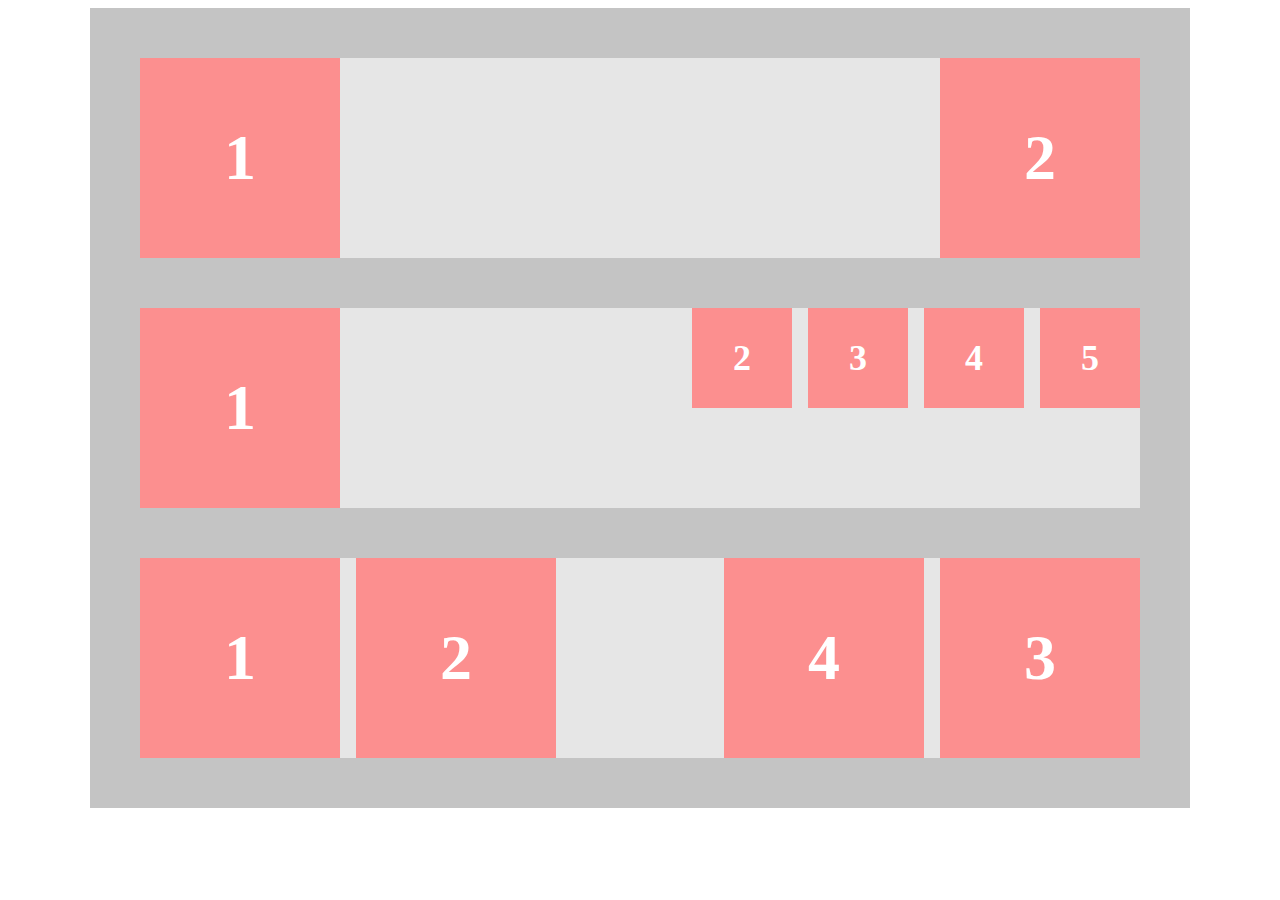
==== index.html @ 7d49944d "add squares" ====
<!DOCTYPE html>
<html lang="en">

<head>
    <meta charset="UTF-8">
    <meta name="viewport" content="width=device-width, initial-scale=1.0">
    <title>Float</title>
    <link rel="stylesheet" href="css/style.css">
</head>

<body>
    <main>
        <section class="back-square">
            <div class="container">
                <div class="wrapper clearfix">
                    <div class="square float-left">1</div>
                    <div class="square float-right">2</div>
                </div>
                <div class="wrapper clearfix">
                    <div class="square float-left">1</div>
                    <div class="squares">
                        <div class="small-square small-float-right">2</div>
                        <div class="small-square small-float-right">3</div>
                        <div class="small-square small-float-right">4</div>
                        <div class="small-square small-float-right">5</div>
                    </div>
                </div>
                <div class="wrapper clearfix">
                    <div class="square float-left">1</div>
                    <div class="square float-left">2</div>
                    <div class="square float-right">3</div>
                    <div class="square float-right">4</div>
                </div>
            </div>
        </section>
    </main>
</body>

</html>
---- css/style.css ----
.square {
  width: 200px;
  height: 200px;
  background: #fc8f8f;
  color: #fff;
  text-align: center;
  font-size: 64px;
  font-style: normal;
  font-weight: 700;
  line-height: 200px;
}

.small-square {
  width: 100px;
  height: 100px;
  background: #fc8f8f;
  color: #fff;
  text-align: center;
  font-size: 36px;
  font-style: normal;
  font-weight: 700;
  line-height: 100px;
}

.back-square {
  width: 1100px;
  height: 750px;
  background: #c4c4c4;
  margin: auto;
  padding-top: 50px;
}

.wrapper {
  flex-shrink: 0;
  background: #e6e6e6;
  margin-bottom: 50px;
}

.container {
  max-width: 1000px;
  margin: auto;
}

.float-left {
  float: left;
  margin-right: 1rem;
}

.float-right {
  float: right;
  margin-left: 1rem;
}

.small-float-right {
  float: inline-start;
  margin-left: 1rem;
}

.clearfix::after {
  content: " ";
  clear: both;
  display: block;
}

.squares {
  float: right;
}
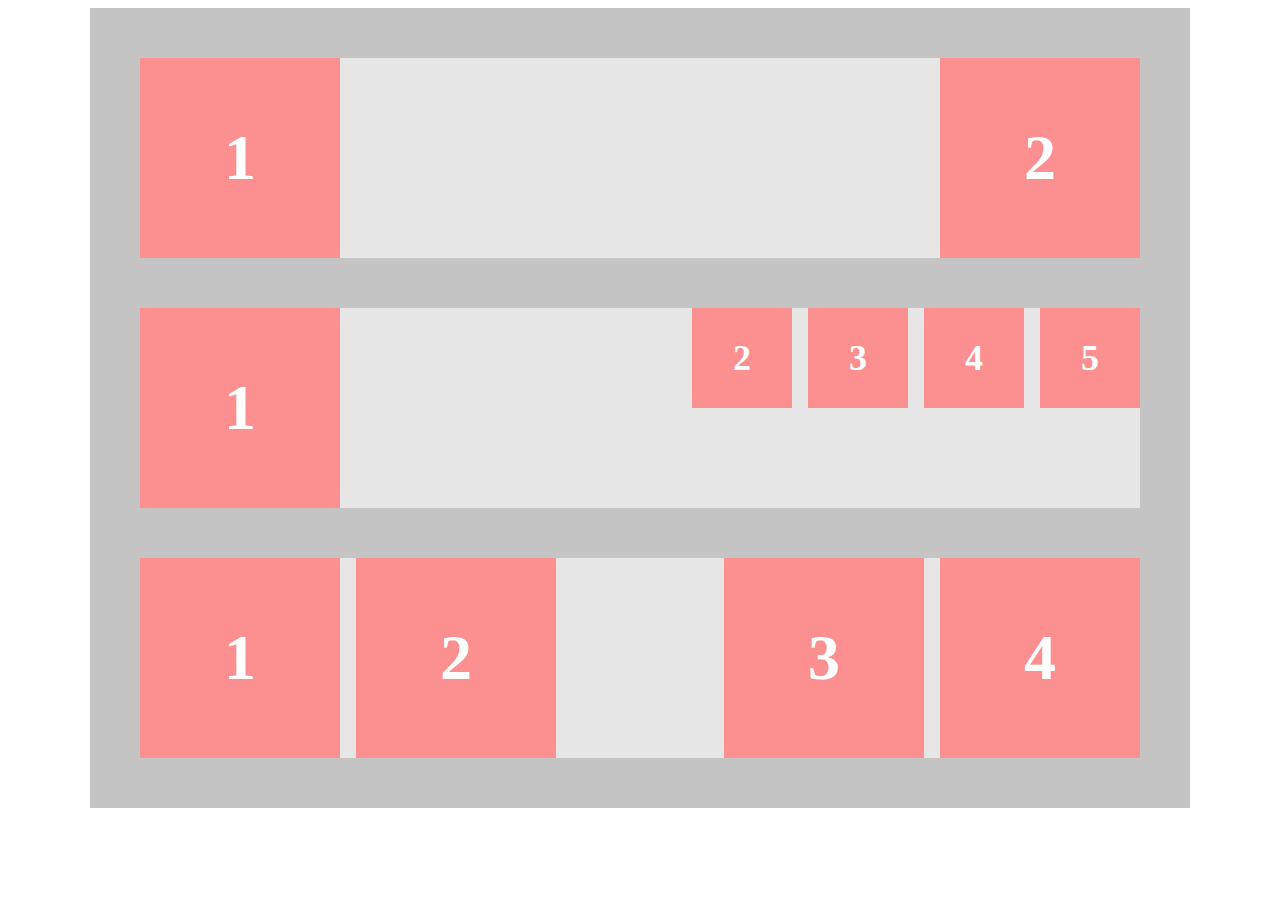
==== commit 1b06e12f: "fixed float" ====
--- a/index.html
+++ b/index.html
@@ -19,17 +19,19 @@
                 <div class="wrapper clearfix">
                     <div class="square float-left">1</div>
                     <div class="squares">
-                        <div class="small-square small-float-right">2</div>
-                        <div class="small-square small-float-right">3</div>
-                        <div class="small-square small-float-right">4</div>
-                        <div class="small-square small-float-right">5</div>
+                        <div class="small-square fixed-float">2</div>
+                        <div class="small-square fixed-float">3</div>
+                        <div class="small-square fixed-float">4</div>
+                        <div class="small-square fixed-float">5</div>
                     </div>
                 </div>
                 <div class="wrapper clearfix">
                     <div class="square float-left">1</div>
                     <div class="square float-left">2</div>
-                    <div class="square float-right">3</div>
-                    <div class="square float-right">4</div>
+                    <div class="squares">
+                        <div class="square fixed-float">3</div>
+                        <div class="square fixed-float">4</div>
+                    </div>
                 </div>
             </div>
         </section>
--- a/css/style.css
+++ b/css/style.css
@@ -51,7 +51,7 @@
   margin-left: 1rem;
 }
 
-.small-float-right {
+.fixed-float {
   float: inline-start;
   margin-left: 1rem;
 }
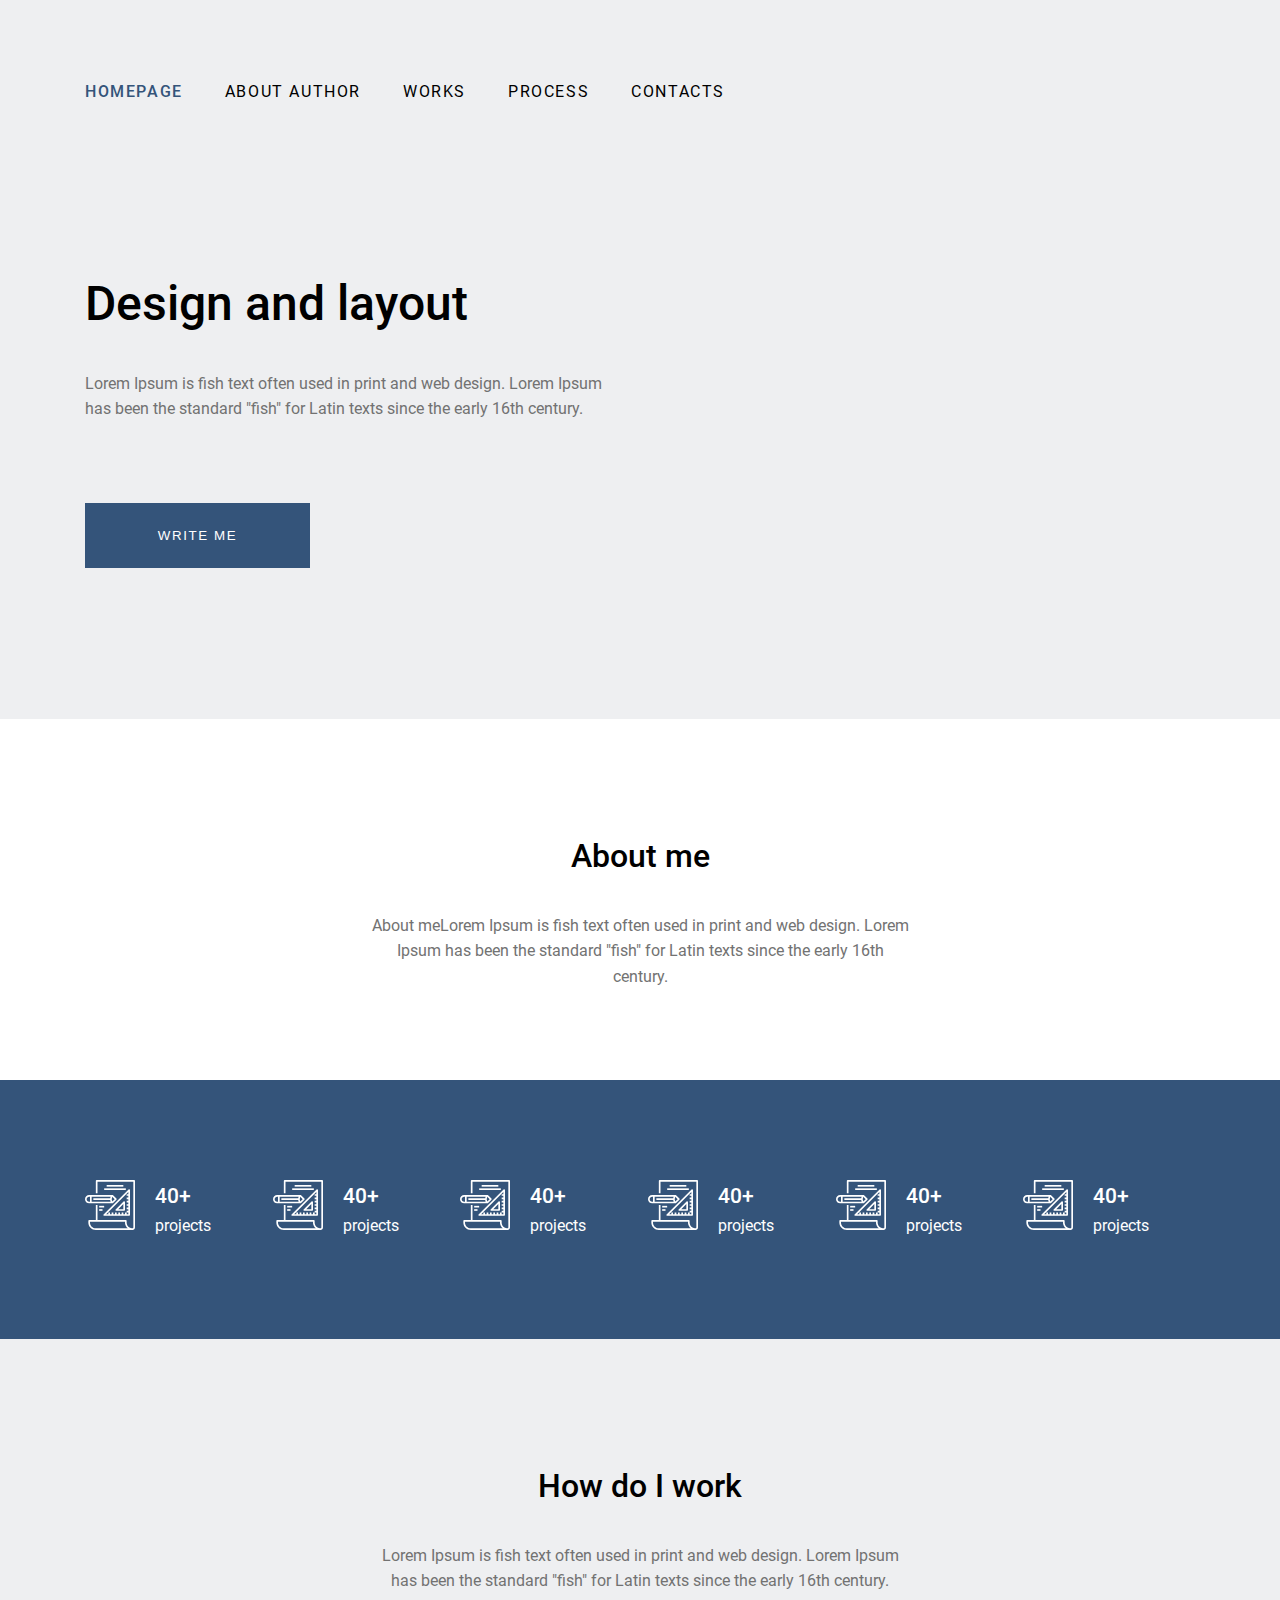
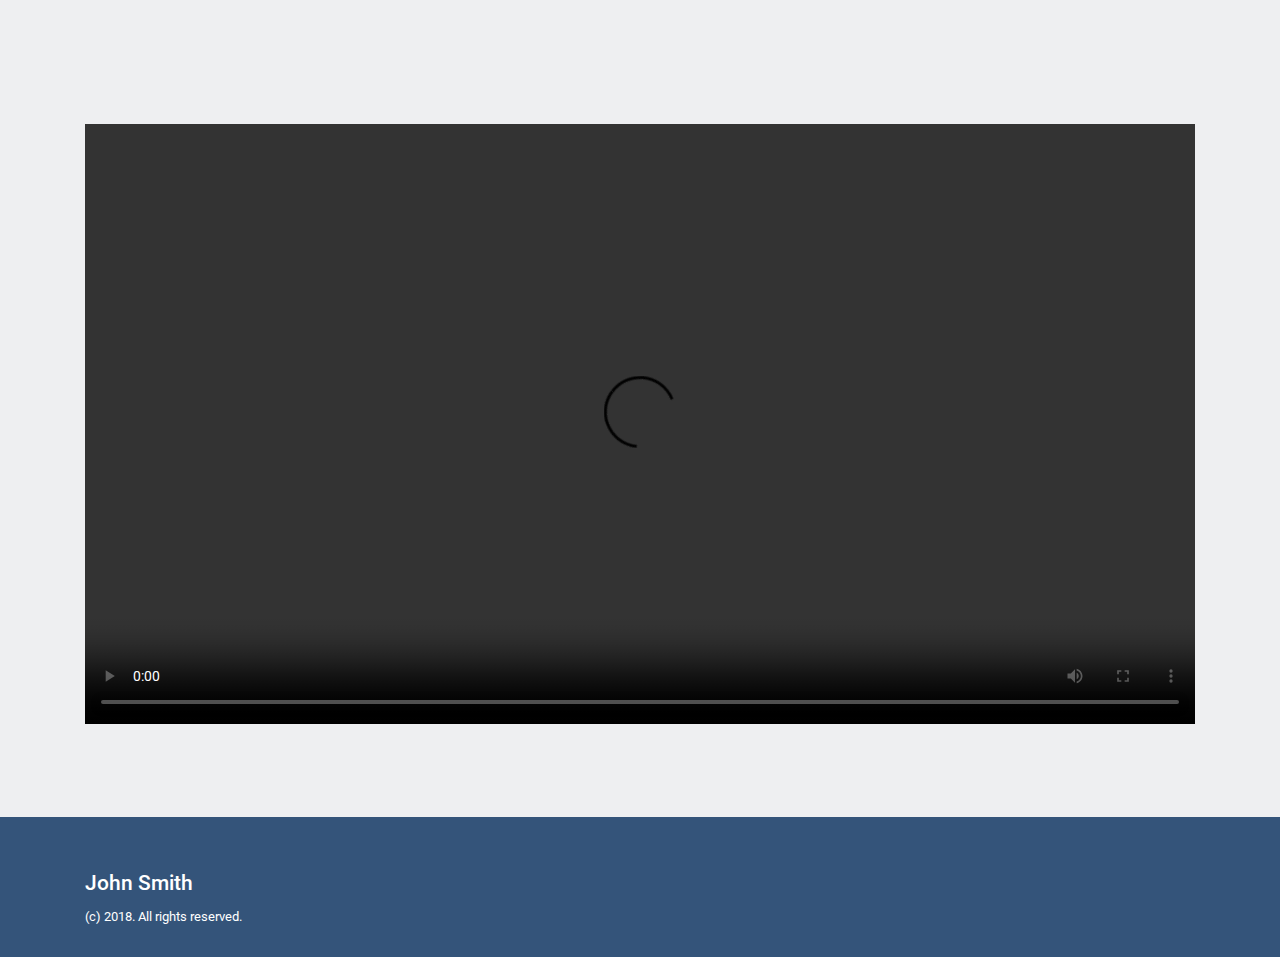
==== commit f1abdc49: "Simple site" ====
--- a/index.html
+++ b/index.html
@@ -4,38 +4,94 @@
 <head>
     <meta charset="UTF-8">
     <meta name="viewport" content="width=device-width, initial-scale=1.0">
-    <title>Float</title>
+    <title>Simple site</title>
     <link rel="stylesheet" href="css/style.css">
+    <link rel="stylesheet" href="fonts/stylesheet.css">
 </head>
 
 <body>
-    <main>
-        <section class="back-square">
+    <header class="header">
+        <div class="container">
+            <nav class="nav">
+                <a href="index.html" class="first-nav-link">HOMEPAGE</a>
+                <a href="index.html" class="nav-link">ABOUT AUTHOR</a>
+                <a href="index.html" class="nav-link">WORKS</a>
+                <a href="index.html" class="nav-link">PROCESS</a>
+                <a href="index.html" class="nav-link">CONTACTS</a>
+            </nav>
+        </div>
+    </header>
+    <main class="main">
+        <section class="first-section">
             <div class="container">
-                <div class="wrapper clearfix">
-                    <div class="square float-left">1</div>
-                    <div class="square float-right">2</div>
+                <p class="title">Design and layout </p>
+                <p class="text">Lorem Ipsum is fish text often used in print and web design. Lorem Ipsum has been the
+                    standard "fish" for Latin texts since the early 16th century.</p>
+                <button class="button">WRITE ME</button>
+            </div>
+        </section>
+        <section class="about-section">
+            <div class="container">
+                <h2 class="about-head">About me</h2>
+                <p class="about-text">About meLorem Ipsum is fish text often used in print and web design. Lorem Ipsum
+                    has been the standard "fish" for Latin texts since the early 16th century.</p>
+            </div>
+        </section>
+        <section class="icons-section">
+            <div class="container">
+                <div class="column">
+                    <section>
+                        <img src="images/icons/project.svg" alt="project" class="icon">
+                        <h3 class="icon-head">40+</h3>
+                        <p class="icon-text">projects</p>
+                    </section>
+                    <section>
+                        <img src="images/icons/project.svg" alt="project" class="icon">
+                        <h3 class="icon-head">40+</h3>
+                        <p class="icon-text">projects</p>
+                    </section>
+                    <section>
+                        <img src="images/icons/project.svg" alt="project" class="icon">
+                        <h3 class="icon-head">40+</h3>
+                        <p class="icon-text">projects</p>
+                    </section>
+                    <section>
+                        <img src="images/icons/project.svg" alt="project" class="icon">
+                        <h3 class="icon-head">40+</h3>
+                        <p class="icon-text">projects</p>
+                    </section>
+                    <section>
+                        <img src="images/icons/project.svg" alt="project" class="icon">
+                        <h3 class="icon-head">40+</h3>
+                        <p class="icon-text">projects</p>
+                    </section>
+                    <section>
+                        <img src="images/icons/project.svg" alt="project" class="icon">
+                        <h3 class="icon-head">40+</h3>
+                        <p class="icon-text">projects</p>
+                    </section>
                 </div>
-                <div class="wrapper clearfix">
-                    <div class="square float-left">1</div>
-                    <div class="squares">
-                        <div class="small-square fixed-float">2</div>
-                        <div class="small-square fixed-float">3</div>
-                        <div class="small-square fixed-float">4</div>
-                        <div class="small-square fixed-float">5</div>
-                    </div>
+            </div>
+        </section>
+        <section class="second-section">
+            <div class="container">
+                <div class="second">
+                    <h2 class="title2">How do I work</h2>
+                    <p class="second-text">Lorem Ipsum is fish text often used in print and web design. Lorem Ipsum has
+                        been the standard "fish" for Latin texts since the early 16th century.</p>
                 </div>
-                <div class="wrapper clearfix">
-                    <div class="square float-left">1</div>
-                    <div class="square float-left">2</div>
-                    <div class="squares">
-                        <div class="square fixed-float">3</div>
-                        <div class="square fixed-float">4</div>
-                    </div>
+                <div class="video">
+                    <video class="video" src="video/newyork.mp4" controls></video>
                 </div>
             </div>
         </section>
     </main>
+    <footer class="footer">
+        <div class="container">
+            <h3 class="footer-title">John Smith</h3>
+            <p class="footer-text">(c) 2018. All rights reserved.</p>
+        </div>
+    </footer>
 </body>
 
 </html>--- a/css/style.css
+++ b/css/style.css
@@ -1,67 +1,244 @@
-.square {
-  width: 200px;
-  height: 200px;
-  background: #fc8f8f;
-  color: #fff;
-  text-align: center;
-  font-size: 64px;
-  font-style: normal;
-  font-weight: 700;
-  line-height: 200px;
-}
-
-.small-square {
-  width: 100px;
-  height: 100px;
-  background: #fc8f8f;
-  color: #fff;
-  text-align: center;
-  font-size: 36px;
-  font-style: normal;
-  font-weight: 700;
-  line-height: 100px;
-}
-
-.back-square {
-  width: 1100px;
-  height: 750px;
-  background: #c4c4c4;
-  margin: auto;
-  padding-top: 50px;
-}
-
-.wrapper {
-  flex-shrink: 0;
-  background: #e6e6e6;
-  margin-bottom: 50px;
-}
-
-.container {
-  max-width: 1000px;
-  margin: auto;
-}
-
-.float-left {
-  float: left;
-  margin-right: 1rem;
-}
-
-.float-right {
-  float: right;
-  margin-left: 1rem;
-}
-
-.fixed-float {
-  float: inline-start;
-  margin-left: 1rem;
-}
-
 .clearfix::after {
   content: " ";
   clear: both;
   display: block;
 }
 
-.squares {
-  float: right;
-}
+:root {
+  --container-width: 1110px;
+  --basic-space: 1rem;
+  --primary-color: #34547a;
+  --secondary-color: #eeeff1;
+  --text-color: #000000;
+  --bg-light: #f9f9f9;
+}
+
+* {
+  margin: 0;
+  padding: 0;
+  box-sizing: border-box;
+}
+
+body {
+  min-height: 100vh;
+  display: grid;
+  grid-template-rows: auto 1fr auto;
+}
+
+html {
+  font-family: Roboto;
+  font-size: 16px;
+  line-height: 1.6;
+  font-weight: 400;
+  color: var(--text-color);
+}
+
+.container {
+  width: 100%;
+  max-width: calc(var(--container-width) + var(--basic-space) * 2);
+  padding-left: var(--basic-space);
+  padding-right: var(--basic-space);
+  margin-left: auto;
+  margin-right: auto;
+}
+
+.color-primary {
+  color: var(--primary-color);
+}
+
+.secondary-color {
+  color: var(--secondary-color);
+}
+
+a {
+  text-decoration: none;
+}
+/* ------------------ HEADER --------------------------------------------------------------------------------------- */
+.nav-link {
+  color: #000;
+  letter-spacing: 1.6px;
+  text-transform: uppercase;
+}
+
+.nav {
+  display: inline-flex;
+  align-items: flex-start;
+  gap: 42px;
+}
+
+.first-nav-link {
+  color: var(--primary-color);
+  font-weight: 500;
+  letter-spacing: 1.6px;
+  text-transform: uppercase;
+}
+
+.header {
+  background-color: var(--secondary-color);
+  padding-top: 79px;
+  padding-bottom: 151px;
+}
+
+/* ------------------ FIRST-SECTION --------------------------------------------------------------------------------------- */
+
+.first-section {
+  background-color: #eeeff1;
+  padding-bottom: 151px;
+  padding-top: 10px;
+}
+
+.title {
+  color: #000;
+  width: 541px;
+  height: 45px;
+  margin-bottom: 60px;
+  /* p */
+  font-size: 48px;
+  font-weight: 500;
+}
+
+.text {
+  color: #727272;
+  width: 540px;
+  height: 67px;
+  /* p */
+}
+
+.button {
+  background-color: var(--primary-color);
+  width: 225px;
+  height: 65px;
+  display: inline-block;
+  border: none;
+  margin-top: 65px;
+  /* p */
+  color: #fff;
+  text-align: center;
+  letter-spacing: 1.6px;
+}
+
+/* ------------------ ABOUT ME --------------------------------------------------------------------------------------- */
+
+.about-head {
+  color: #000;
+  text-align: center;
+  width: 403px;
+  height: 32px;
+  margin-bottom: 50px;
+  margin-top: 112px;
+  margin-left: auto;
+  margin-right: auto;
+  /* h2 */
+  font-size: 32px;
+  font-weight: 500;
+}
+
+.about-text {
+  color: #727272;
+  text-align: center;
+  width: 540px;
+  height: 67px;
+  margin-left: auto;
+  margin-right: auto;
+  margin-bottom: 100px;
+}
+
+/* ------------------ ICONS --------------------------------------------------------------------------------------- */
+
+.icons-section {
+  background-color: var(--primary-color);
+}
+
+.column {
+  background-color: var(--primary-color);
+  padding-top: 100px;
+  padding-bottom: 100px;
+  columns: 6;
+}
+
+.icon {
+  width: 50px;
+  height: 50px;
+  float: left;
+  margin-right: 20px;
+}
+
+.icon-head {
+  color: #fff;
+
+  /* h3 */
+  font-size: 21px;
+  font-weight: 500;
+}
+
+.icon-text {
+  color: #fff;
+}
+
+/* ------------------ SECOND-SECTION --------------------------------------------------------------------------------------- */
+
+.second-section {
+  background: var(--Silver, #eeeff1);
+  padding-top: 10px;
+  padding-bottom: 50px;
+}
+
+.second {
+  margin-top: 100px;
+  margin-bottom: 57px;
+}
+
+.title2 {
+  color: #000;
+  text-align: center;
+  width: 403px;
+  height: 32px;
+  margin-bottom: 50px;
+  margin-top: 112px;
+  margin-left: auto;
+  margin-right: auto;
+  /* h2 */
+  font-size: 32px;
+  font-weight: 500;
+}
+
+.second-text {
+  color: #727272;
+  text-align: center;
+  width: 540px;
+  height: 67px;
+  margin-left: auto;
+  margin-right: auto;
+}
+
+.video {
+  width: 1110px;
+  height: 600px;
+  margin-top: 57px;
+  margin-bottom: 100px;
+}
+
+/* ------------------ FOOTER --------------------------------------------------------------------------------------- */
+
+.footer {
+  background-color: var(--primary-color);
+}
+
+.footer-title {
+  color: #fff;
+  width: 130px;
+  height: 19px;
+  padding-top: 50px;
+  margin-bottom: 40px;
+  /* h3 */
+  font-size: 21px;
+  font-weight: 500;
+}
+
+.footer-text {
+  color: #fff;
+  font-size: 13px;
+  width: 193px;
+  height: 12px;
+  padding-bottom: 50px;
+}
--- a/fonts/stylesheet.css
+++ b/fonts/stylesheet.css
@@ -0,0 +1,17 @@
+@font-face {
+  font-family: "Roboto";
+  src: url("Roboto-Regular.woff2") format("woff2"),
+    url("Roboto-Regular.woff") format("woff");
+  font-weight: normal;
+  font-style: normal;
+  font-display: swap;
+}
+
+@font-face {
+  font-family: "Roboto";
+  src: url("Roboto-Medium.woff2") format("woff2"),
+    url("Roboto-Medium.woff") format("woff");
+  font-weight: 500;
+  font-style: normal;
+  font-display: swap;
+}
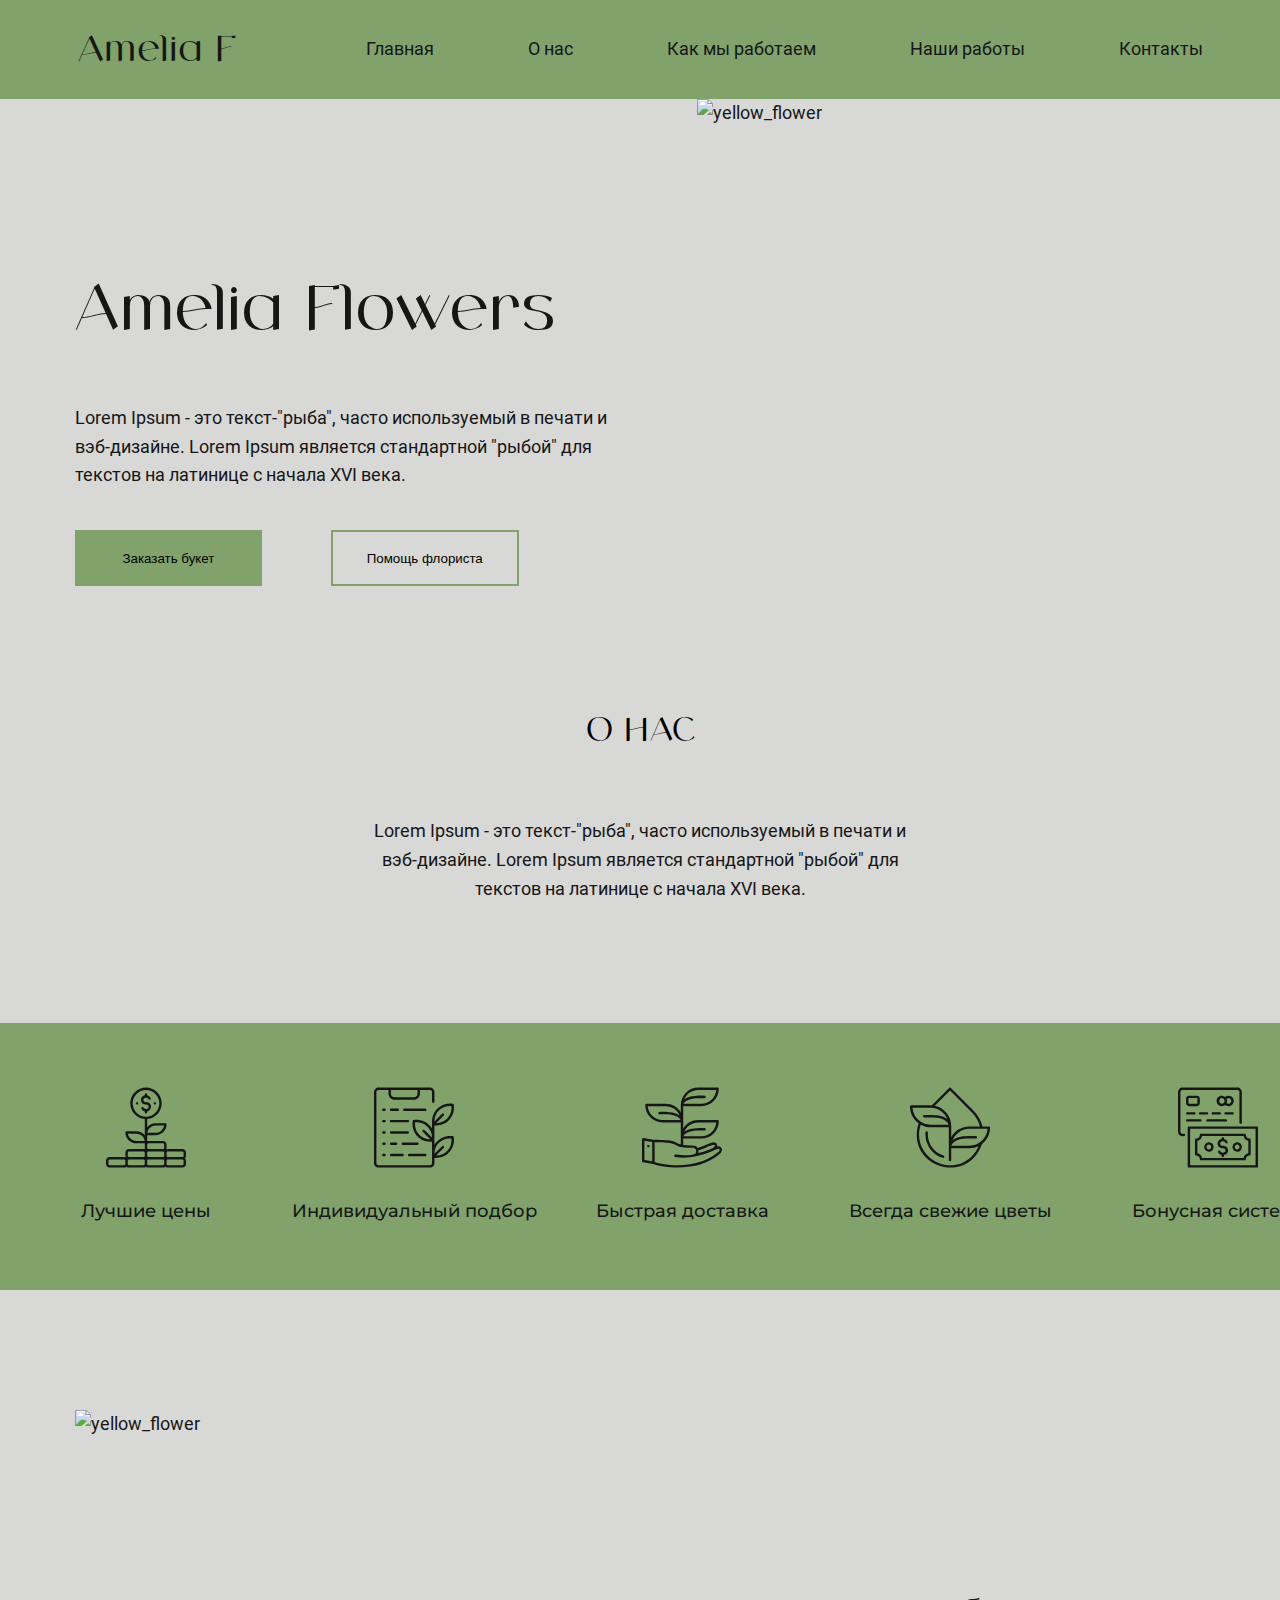
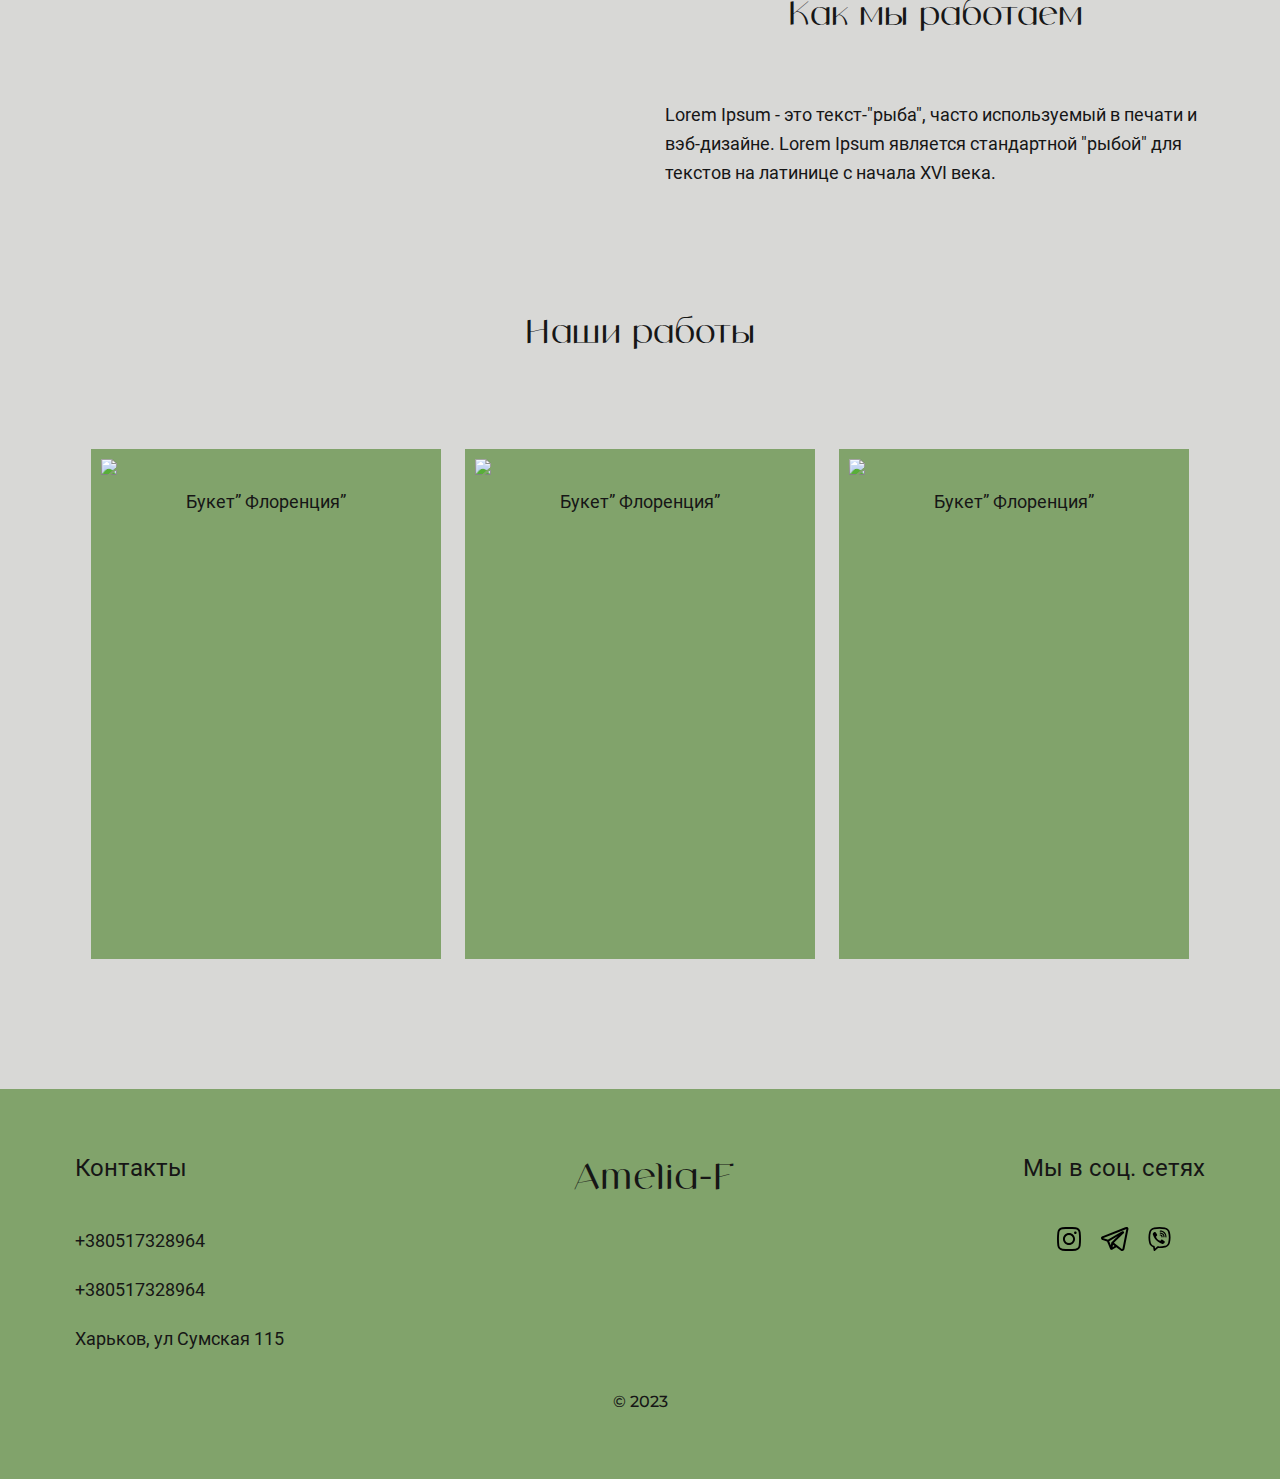
==== commit 14b0e249: "Homework10" ====
--- a/index.html
+++ b/index.html
@@ -1,96 +1,128 @@
 <!DOCTYPE html>
-<html lang="en">
+<html lang="ru">
 
 <head>
     <meta charset="UTF-8">
     <meta name="viewport" content="width=device-width, initial-scale=1.0">
-    <title>Simple site</title>
     <link rel="stylesheet" href="css/style.css">
     <link rel="stylesheet" href="fonts/stylesheet.css">
+    <title>Amelia-F</title>
 </head>
 
 <body>
     <header class="header">
         <div class="container">
-            <nav class="nav">
-                <a href="index.html" class="first-nav-link">HOMEPAGE</a>
-                <a href="index.html" class="nav-link">ABOUT AUTHOR</a>
-                <a href="index.html" class="nav-link">WORKS</a>
-                <a href="index.html" class="nav-link">PROCESS</a>
-                <a href="index.html" class="nav-link">CONTACTS</a>
+            <p class="logo">Amelia F</p>
+            <nav class="nav-bar">
+                <a href="index.html" class="nav-link">Главная</a>
+                <a href="index.html" class="nav-link">О нас</a>
+                <a href="index.html" class="nav-link">Как мы работаем</a>
+                <a href="index.html" class="nav-link">Наши работы</a>
+                <a href="index.html">Контакты</a>
             </nav>
         </div>
     </header>
     <main class="main">
         <section class="first-section">
             <div class="container">
-                <p class="title">Design and layout </p>
-                <p class="text">Lorem Ipsum is fish text often used in print and web design. Lorem Ipsum has been the
-                    standard "fish" for Latin texts since the early 16th century.</p>
-                <button class="button">WRITE ME</button>
+                <div class="buying">
+                    <img src="images/white.svg" alt="yellow_flower" class="white-flower">
+                    <p class="title">Amelia Flowers</p>
+                    <p class="text">Lorem Ipsum - это текст-"рыба", часто используемый в печати и вэб-дизайне.
+                        Lorem Ipsum является стандартной "рыбой" для текстов на латинице с начала XVI века.</p>
+                    <div class="buttons">
+                        <button class="buy">Заказать букет</button>
+                        <button class="help">Помощь флориста</button>
+                    </div>
+                </div>
             </div>
         </section>
         <section class="about-section">
             <div class="container">
-                <h2 class="about-head">About me</h2>
-                <p class="about-text">About meLorem Ipsum is fish text often used in print and web design. Lorem Ipsum
-                    has been the standard "fish" for Latin texts since the early 16th century.</p>
+                <div class="about">
+                    <p class="about-title">О НАС</p>
+                    <p class="about-text">Lorem Ipsum - это текст-"рыба", часто используемый в печати и вэб-дизайне.
+                        Lorem Ipsum является стандартной "рыбой" для текстов на латинице с начала XVI века.</p>
+                </div>
             </div>
         </section>
         <section class="icons-section">
             <div class="container">
-                <div class="column">
-                    <section>
-                        <img src="images/icons/project.svg" alt="project" class="icon">
-                        <h3 class="icon-head">40+</h3>
-                        <p class="icon-text">projects</p>
-                    </section>
-                    <section>
-                        <img src="images/icons/project.svg" alt="project" class="icon">
-                        <h3 class="icon-head">40+</h3>
-                        <p class="icon-text">projects</p>
-                    </section>
-                    <section>
-                        <img src="images/icons/project.svg" alt="project" class="icon">
-                        <h3 class="icon-head">40+</h3>
-                        <p class="icon-text">projects</p>
-                    </section>
-                    <section>
-                        <img src="images/icons/project.svg" alt="project" class="icon">
-                        <h3 class="icon-head">40+</h3>
-                        <p class="icon-text">projects</p>
-                    </section>
-                    <section>
-                        <img src="images/icons/project.svg" alt="project" class="icon">
-                        <h3 class="icon-head">40+</h3>
-                        <p class="icon-text">projects</p>
-                    </section>
-                    <section>
-                        <img src="images/icons/project.svg" alt="project" class="icon">
-                        <h3 class="icon-head">40+</h3>
-                        <p class="icon-text">projects</p>
-                    </section>
+                <div class="columns">
+                    <div class="icons-row">
+                        <img src="images/icons/icon1.svg" alt="icon1" class="icon">
+                        <p class="text-icons">Лучшие цены</p>
+                    </div>
+                    <div class="icons-row">
+                        <img src="images/icons/icon2.svg" alt="icon2" class="icon">
+                        <p class="text-icons">Индивидуальный подбор</p>
+                    </div>
+                    <div class="icons-row">
+                        <img src="images/icons/icon3.svg" alt="icon3" class="icon">
+                        <p class="text-icons">Быстрая доставка</p>
+                    </div>
+                    <div class="icons-row">
+                        <img src="images/icons/icon4.svg" alt="icon4" class="icon">
+                        <p class="text-icons">Всегда свежие цветы</p>
+                    </div>
+                    <div class="icons-row">
+                        <img src="images/icons/icon5.svg" alt="icon5" class="icon">
+                        <p class="text-icons">Бонусная система</p>
+                    </div>
                 </div>
             </div>
         </section>
         <section class="second-section">
             <div class="container">
-                <div class="second">
-                    <h2 class="title2">How do I work</h2>
-                    <p class="second-text">Lorem Ipsum is fish text often used in print and web design. Lorem Ipsum has
-                        been the standard "fish" for Latin texts since the early 16th century.</p>
-                </div>
-                <div class="video">
-                    <video class="video" src="video/newyork.mp4" controls></video>
+                <img src="images/yellow.svg" alt="yellow_flower" class="yellow-flower">
+                <div>
+                    <p class="second-title">Как мы работаем</p>
+                    <p class="second-text">Lorem Ipsum - это текст-"рыба", часто используемый в печати и
+                        вэб-дизайне. Lorem Ipsum является стандартной "рыбой" для текстов на латинице с начала XVI
+                        века.</p>
                 </div>
             </div>
         </section>
+        <section class="cards-section">
+            <div class="container">
+                <div class="Our works">
+                    <p class="third-title">Наши работы</p>
+                    <div class="card">
+                        <img src="Images/flower1.svg" alt="flower" class="image">
+                        <p class="card-title">Букет” Флоренция”</p>
+                    </div>
+                    <div class="card">
+                        <img src="Images/flower2.svg" alt="flower" class="image">
+                        <p class="card-title">Букет” Флоренция”</p>
+                    </div>
+                    <div class="card">
+                        <img src="Images/flower3.svg" alt="flower" class="image">
+                        <p class="card-title">Букет” Флоренция”</p>
+                    </div>
+                </div>
+            </div>
+
+        </section>
     </main>
     <footer class="footer">
-        <div class="container">
-            <h3 class="footer-title">John Smith</h3>
-            <p class="footer-text">(c) 2018. All rights reserved.</p>
+        <div class="row">
+            <div class="footer-container">
+                <div class="col">
+                    <p class="footer-text">Контакты</p>
+                    <p class="mini-text">+380517328964</p>
+                    <p class="mini-text">+380517328964</p>
+                    <p class="mini-text">Харьков, ул Сумская 115</p>
+                </div>
+                <div class="col">
+                    <p class="footer-title">Amelia-F</p>
+                </div>
+                <div class="col2">
+                    <p class="footer-text">Мы в соц. сетях</p>
+                    <img src="images/icons/icons.svg" alt="icons" class="footer-icons">
+                </div>
+            </div>
         </div>
+        <p class="data">© 2023</p>
     </footer>
 </body>
 
--- a/css/style.css
+++ b/css/style.css
@@ -5,12 +5,9 @@
 }
 
 :root {
-  --container-width: 1110px;
-  --basic-space: 1rem;
-  --primary-color: #34547a;
-  --secondary-color: #eeeff1;
-  --text-color: #000000;
-  --bg-light: #f9f9f9;
+  --primary-color: #81a36b;
+  --text-color: #161616;
+  --bg-light: #d8d8d6;
 }
 
 * {
@@ -20,14 +17,12 @@
 }
 
 body {
-  min-height: 100vh;
-  display: grid;
-  grid-template-rows: auto 1fr auto;
+  background-color: var(--bg-light);
 }
 
 html {
   font-family: Roboto;
-  font-size: 16px;
+  font-size: 18px;
   line-height: 1.6;
   font-weight: 400;
   color: var(--text-color);
@@ -35,210 +30,248 @@
 
 .container {
   width: 100%;
-  max-width: calc(var(--container-width) + var(--basic-space) * 2);
-  padding-left: var(--basic-space);
-  padding-right: var(--basic-space);
-  margin-left: auto;
-  margin-right: auto;
+  max-width: 1130px;
+  margin: auto;
+  display: flex;
+  justify-content: center;
 }
 
 .color-primary {
   color: var(--primary-color);
 }
 
-.secondary-color {
-  color: var(--secondary-color);
-}
-
 a {
+  color: var(--text-color);
   text-decoration: none;
 }
+
 /* ------------------ HEADER --------------------------------------------------------------------------------------- */
+
 .nav-link {
+  text-align: center;
+  margin-right: 90px;
+}
+
+.nav-bar {
+  margin-top: 25px;
+  margin-bottom: 25px;
+}
+
+.logo {
+  color: #161616;
+  font-family: Vetrino;
+  font-size: 36px;
+  margin-right: 130px;
+  font-style: normal;
+  line-height: normal;
+  margin-top: 20px;
+}
+
+.header {
+  background-color: var(--primary-color);
+  padding: 10px;
+}
+
+/* ------------------ FIRST-SECTION --------------------------------------------------------------------------------------- */
+
+.white-flower {
+  width: 45%;
+  float: right;
+}
+
+.title {
+  font-family: Vetrino;
+  font-size: 62px;
+  width: 50%;
+  margin-top: 178px;
+  font-style: normal;
+  line-height: normal;
+}
+
+.buttons {
+  width: 60%;
+}
+
+.buy {
+  background-color: var(--primary-color);
+  padding: 3% 7%;
+  cursor: pointer;
+  border: none;
+  margin-right: 65px;
+  margin-top: 40px;
+}
+
+.help {
+  padding: 2.7% 5%;
+  border: 2px solid;
+  border-color: var(--primary-color);
+  background: none;
+  cursor: pointer;
+  margin-top: 40px;
+}
+
+.text {
+  margin-top: 60px;
+  width: 50%;
+}
+
+/* ------------------ ABOUT-SECTION --------------------------------------------------------------------------------------- */
+
+.about {
+  width: 540px;
+}
+
+.about-title {
   color: #000;
-  letter-spacing: 1.6px;
-  text-transform: uppercase;
-}
-
-.nav {
-  display: inline-flex;
-  align-items: flex-start;
-  gap: 42px;
-}
-
-.first-nav-link {
+  font-family: Vetrino;
+  font-size: 32px;
+  text-align: center;
+  margin-top: 120px;
+}
+
+.about-text {
+  text-align: center;
+  margin-top: 60px;
+}
+
+/* ------------------ ICONS-SECTION --------------------------------------------------------------------------------------- */
+
+.icons-section {
+  background-color: var(--primary-color);
+  padding: 5%;
+  margin-top: 120px;
+}
+
+.text-icons {
+  font-family: Montserrat;
+  font-weight: 500;
+  text-align: center;
+  width: 100%;
+}
+
+.icon {
+  padding-bottom: 20px;
+}
+
+.icons-row {
+  width: 150%;
+}
+
+.columns {
+  columns: 5;
+  text-align: center;
+  column-gap: 100px;
+}
+
+/* ------------------ SECOND-SECTION --------------------------------------------------------------------------------------- */
+
+.second-title {
+  text-align: center;
+  font-family: Vetrino;
+  font-size: 32px;
+  font-weight: 400;
+  margin-top: 300px;
+}
+
+.yellow-flower {
+  width: 100%;
+  padding-right: 30px;
+  margin-top: 120px;
+  float: left;
+}
+
+.second-text {
+  padding-top: 60px;
+  width: 540px;
+}
+
+/* ------------------ CARDS-SECTION --------------------------------------------------------------------------------------- */
+
+.cards-title {
+  text-align: center;
+  font-family: Vetrino;
+  font-size: 32px;
+  margin-top: 120px;
+  margin-bottom: 80px;
+}
+
+.third-title {
+  font-family: Vetrino;
+  font-size: 32px;
+  text-align: center;
+  color: var(--text-color);
+  margin: 120px 0 80px 0;
+}
+
+.card {
   color: var(--primary-color);
+  background-color: var(--primary-color);
+  border: 10px solid;
+  width: 350px;
+  height: 510px;
+  display: inline-block;
+  margin: 10px;
+}
+
+.card-title {
+  text-align: center;
+  color: var(--text-color);
+}
+
+.image {
+  width: 100%;
+}
+
+/* ------------------ FOOTER --------------------------------------------------------------------------------------- */
+
+.row {
+  margin-top: 60px;
+}
+
+.footer-container {
+  max-width: 1130px;
+  margin: auto;
+  display: flex;
+  justify-content: space-between;
+}
+
+.footer {
+  margin-top: 120px;
+  background-color: var(--primary-color);
+  width: 100%;
+  height: 390px;
+}
+
+.col {
+  height: 200px;
+  margin-top: 60px;
+}
+
+.col2 {
+  text-align: center;
+  margin-top: 60px;
+}
+
+.footer-text {
+  font-family: Roboto;
+  font-size: 24px;
+  margin-bottom: 40px;
+}
+
+.mini-text {
+  margin-top: 20px;
+}
+
+.footer-title {
+  font-family: Vetrino;
+  font-size: 36px;
+  text-align: center;
+}
+
+.data {
+  text-align: center;
+  font-family: Montserrat;
+  font-size: 16px;
   font-weight: 500;
-  letter-spacing: 1.6px;
-  text-transform: uppercase;
-}
-
-.header {
-  background-color: var(--secondary-color);
-  padding-top: 79px;
-  padding-bottom: 151px;
-}
-
-/* ------------------ FIRST-SECTION --------------------------------------------------------------------------------------- */
-
-.first-section {
-  background-color: #eeeff1;
-  padding-bottom: 151px;
-  padding-top: 10px;
-}
-
-.title {
-  color: #000;
-  width: 541px;
-  height: 45px;
-  margin-bottom: 60px;
-  /* p */
-  font-size: 48px;
-  font-weight: 500;
-}
-
-.text {
-  color: #727272;
-  width: 540px;
-  height: 67px;
-  /* p */
-}
-
-.button {
-  background-color: var(--primary-color);
-  width: 225px;
-  height: 65px;
-  display: inline-block;
-  border: none;
-  margin-top: 65px;
-  /* p */
-  color: #fff;
-  text-align: center;
-  letter-spacing: 1.6px;
-}
-
-/* ------------------ ABOUT ME --------------------------------------------------------------------------------------- */
-
-.about-head {
-  color: #000;
-  text-align: center;
-  width: 403px;
-  height: 32px;
-  margin-bottom: 50px;
-  margin-top: 112px;
-  margin-left: auto;
-  margin-right: auto;
-  /* h2 */
-  font-size: 32px;
-  font-weight: 500;
-}
-
-.about-text {
-  color: #727272;
-  text-align: center;
-  width: 540px;
-  height: 67px;
-  margin-left: auto;
-  margin-right: auto;
-  margin-bottom: 100px;
-}
-
-/* ------------------ ICONS --------------------------------------------------------------------------------------- */
-
-.icons-section {
-  background-color: var(--primary-color);
-}
-
-.column {
-  background-color: var(--primary-color);
-  padding-top: 100px;
-  padding-bottom: 100px;
-  columns: 6;
-}
-
-.icon {
-  width: 50px;
-  height: 50px;
-  float: left;
-  margin-right: 20px;
-}
-
-.icon-head {
-  color: #fff;
-
-  /* h3 */
-  font-size: 21px;
-  font-weight: 500;
-}
-
-.icon-text {
-  color: #fff;
-}
-
-/* ------------------ SECOND-SECTION --------------------------------------------------------------------------------------- */
-
-.second-section {
-  background: var(--Silver, #eeeff1);
-  padding-top: 10px;
-  padding-bottom: 50px;
-}
-
-.second {
-  margin-top: 100px;
-  margin-bottom: 57px;
-}
-
-.title2 {
-  color: #000;
-  text-align: center;
-  width: 403px;
-  height: 32px;
-  margin-bottom: 50px;
-  margin-top: 112px;
-  margin-left: auto;
-  margin-right: auto;
-  /* h2 */
-  font-size: 32px;
-  font-weight: 500;
-}
-
-.second-text {
-  color: #727272;
-  text-align: center;
-  width: 540px;
-  height: 67px;
-  margin-left: auto;
-  margin-right: auto;
-}
-
-.video {
-  width: 1110px;
-  height: 600px;
-  margin-top: 57px;
-  margin-bottom: 100px;
-}
-
-/* ------------------ FOOTER --------------------------------------------------------------------------------------- */
-
-.footer {
-  background-color: var(--primary-color);
-}
-
-.footer-title {
-  color: #fff;
-  width: 130px;
-  height: 19px;
-  padding-top: 50px;
-  margin-bottom: 40px;
-  /* h3 */
-  font-size: 21px;
-  font-weight: 500;
-}
-
-.footer-text {
-  color: #fff;
-  font-size: 13px;
-  width: 193px;
-  height: 12px;
-  padding-bottom: 50px;
-}
+  margin-top: 40px;
+}
--- a/fonts/stylesheet.css
+++ b/fonts/stylesheet.css
@@ -8,9 +8,18 @@
 }
 
 @font-face {
-  font-family: "Roboto";
-  src: url("Roboto-Medium.woff2") format("woff2"),
-    url("Roboto-Medium.woff") format("woff");
+  font-family: "Vetrino";
+  src: url("VetrinoRegular.woff2") format("woff2"),
+    url("VetrinoRegular.woff") format("woff");
+  font-weight: normal;
+  font-style: normal;
+  font-display: swap;
+}
+
+@font-face {
+  font-family: "Montserrat";
+  src: url("Montserrat-Medium.woff2") format("woff2"),
+    url("Montserrat-Medium.woff") format("woff");
   font-weight: 500;
   font-style: normal;
   font-display: swap;
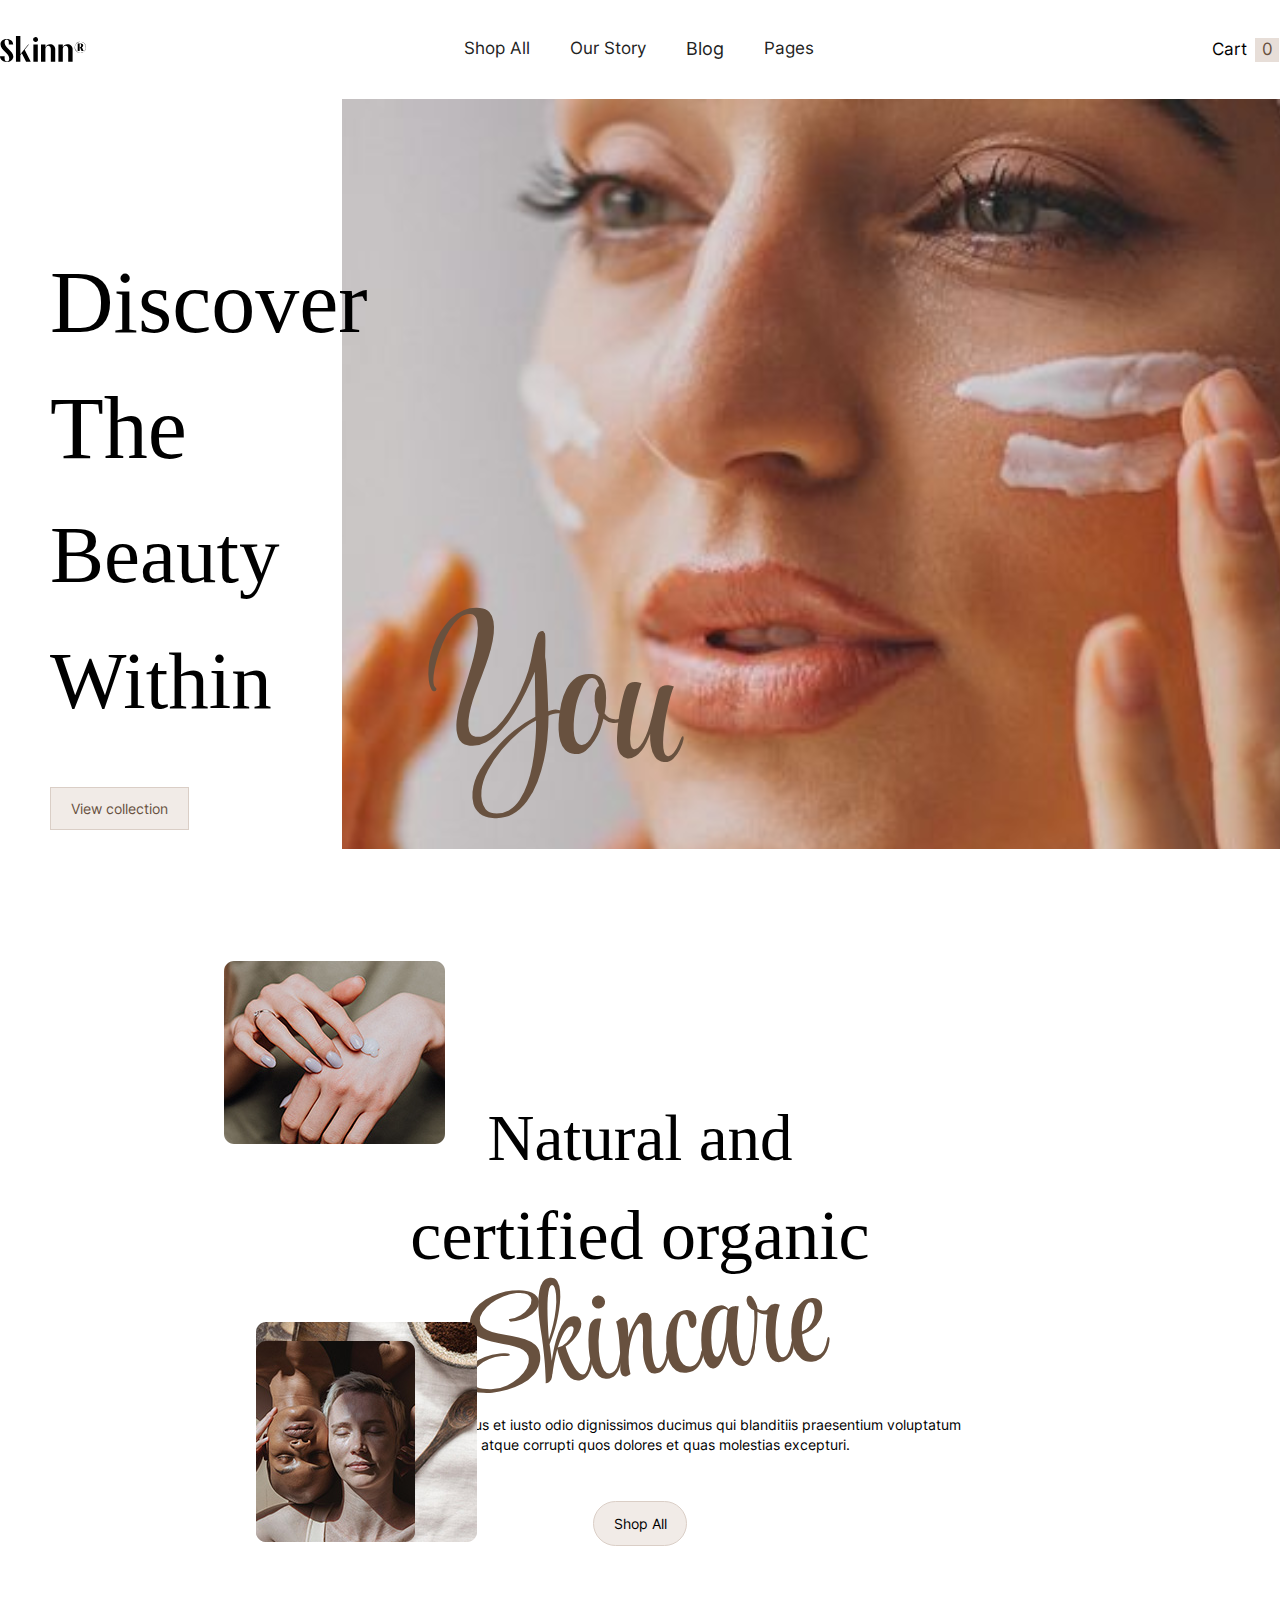
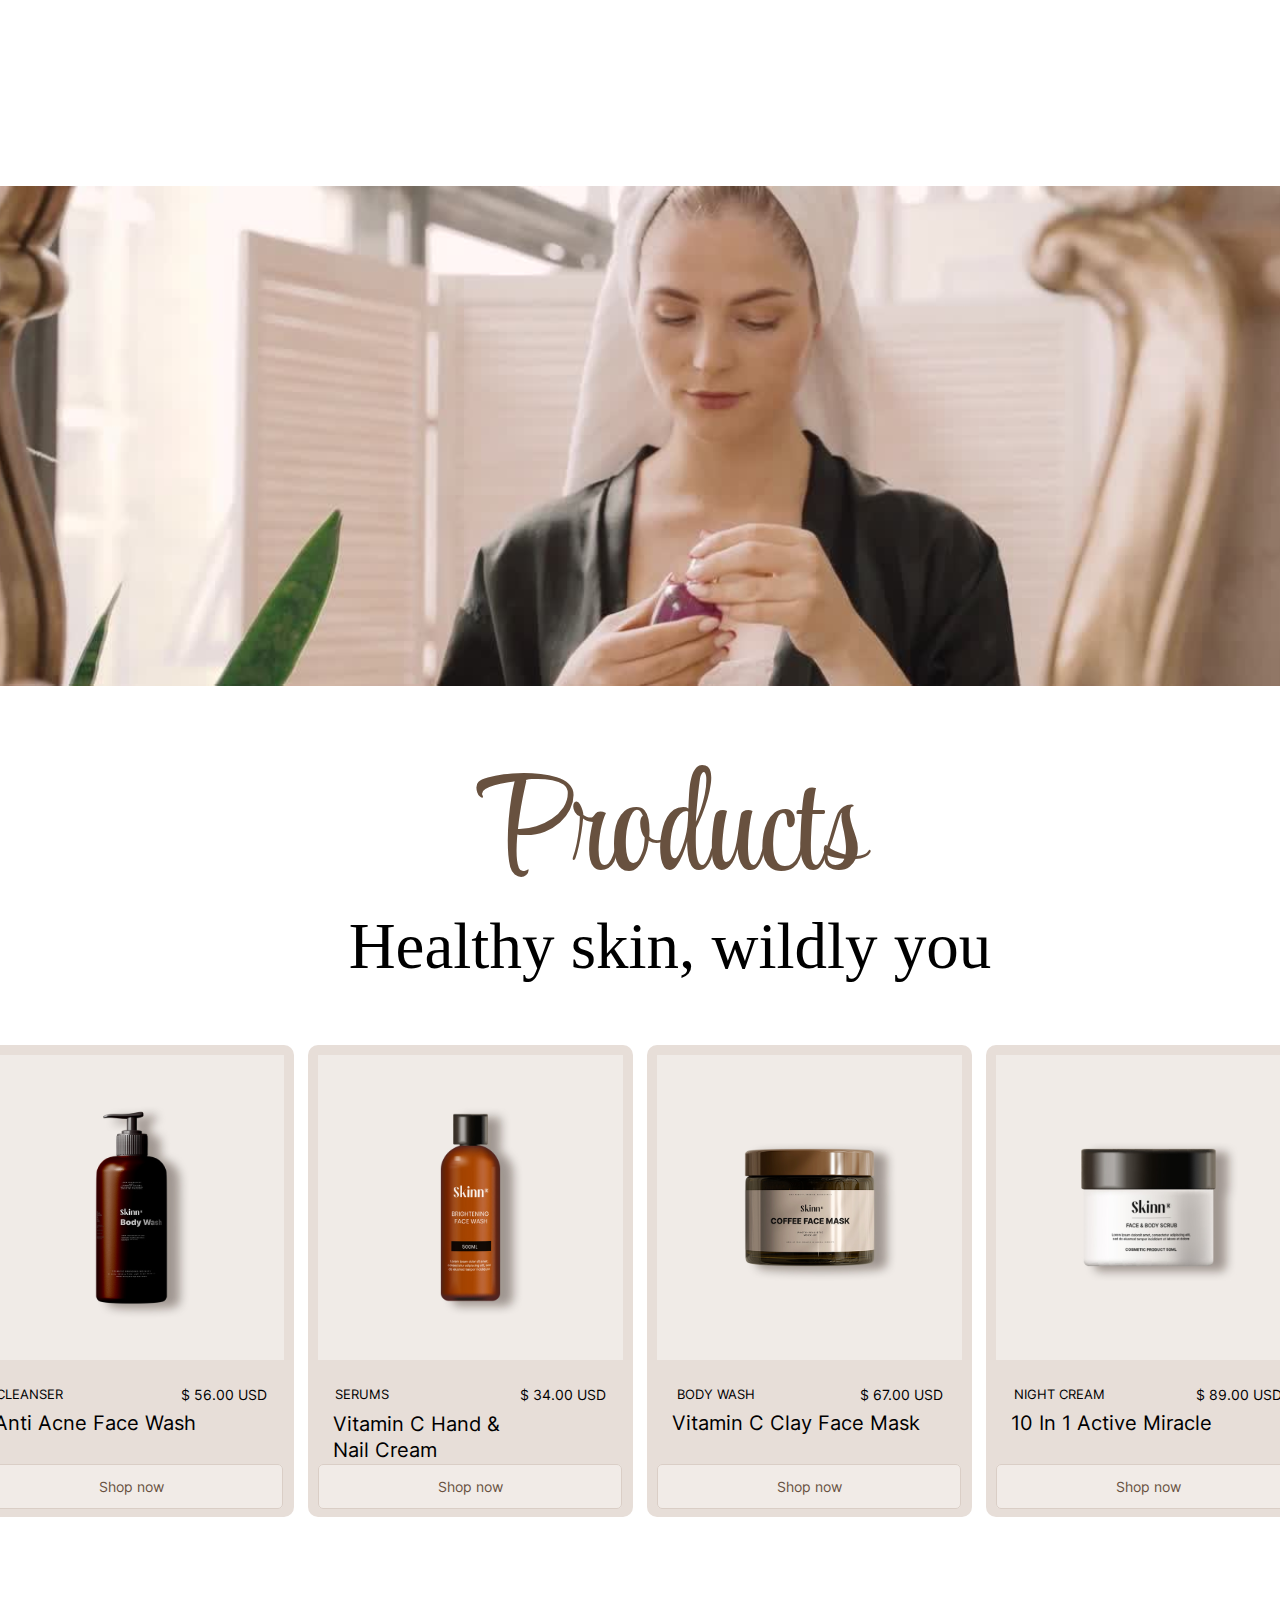
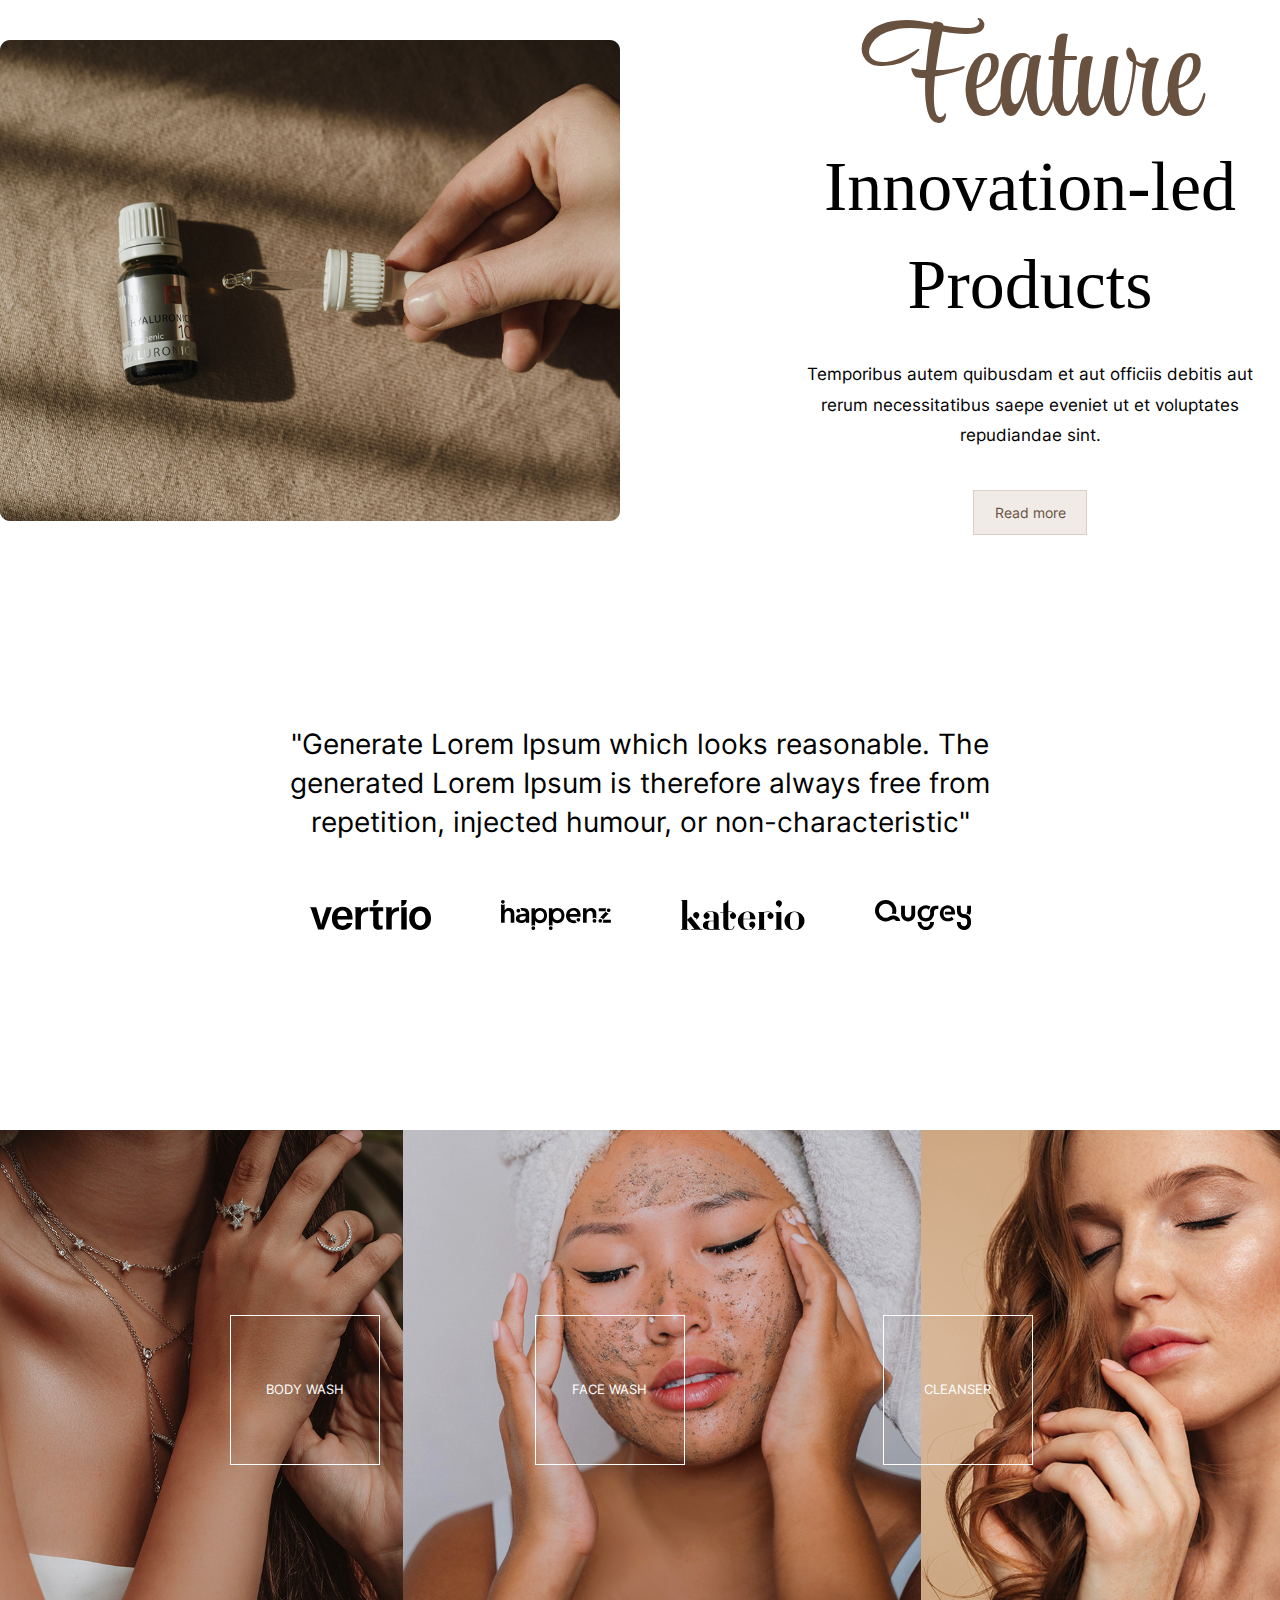
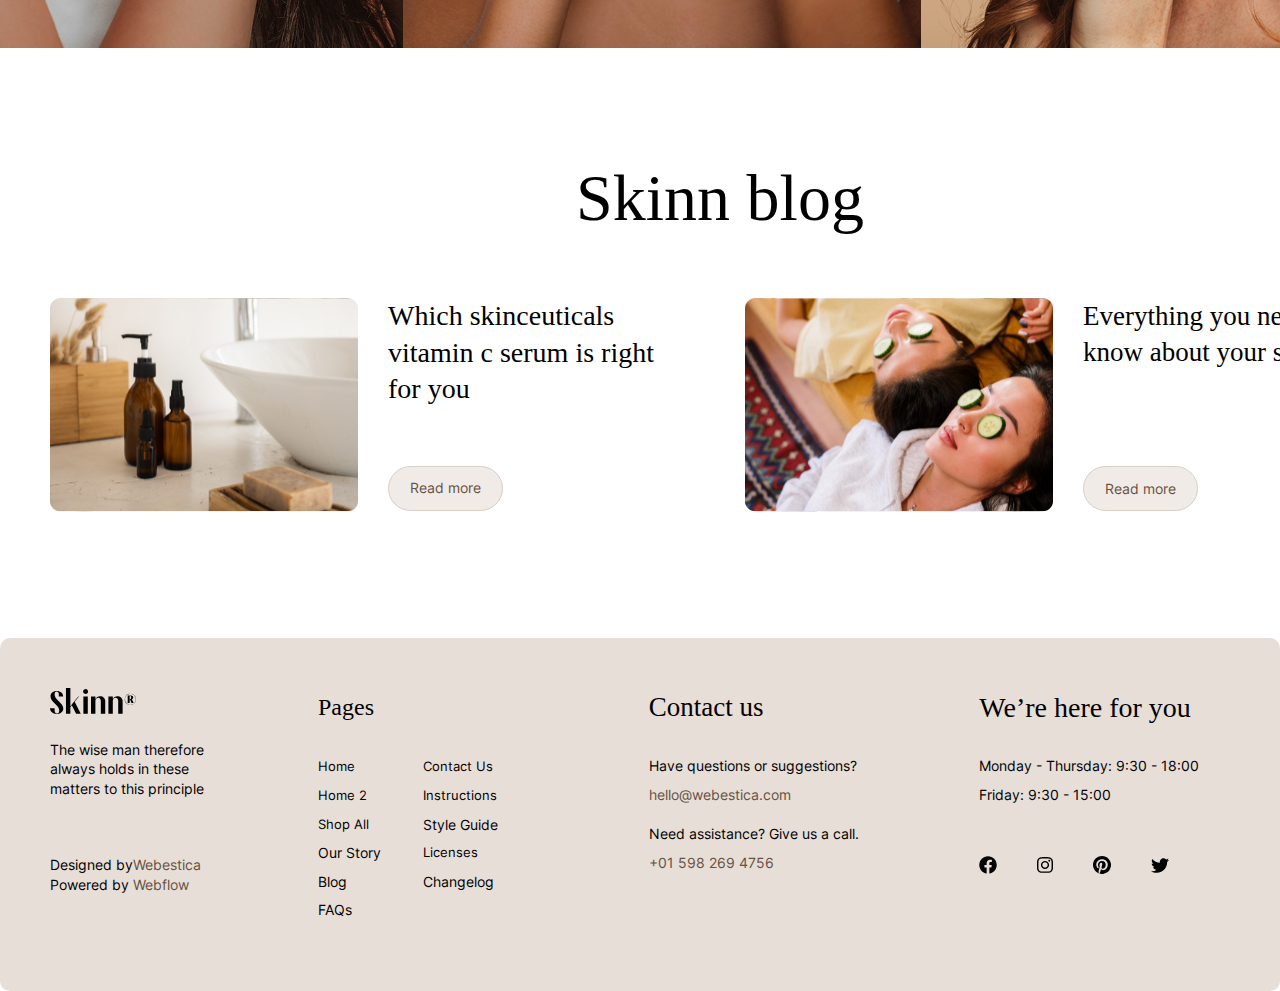
==== commit 3169c1b0: "beginning" ====
--- a/index.html
+++ b/index.html
@@ -1,128 +1,253 @@
 <!DOCTYPE html>
-<html lang="ru">
+<html lang="en">
 
 <head>
     <meta charset="UTF-8">
     <meta name="viewport" content="width=device-width, initial-scale=1.0">
-    <link rel="stylesheet" href="css/style.css">
-    <link rel="stylesheet" href="fonts/stylesheet.css">
-    <title>Amelia-F</title>
+    <title>Skinn</title>
+    <link rel="stylesheet" href="./css/style.css">
+    <link rel="stylesheet" href="./fonts/fonts.css">
 </head>
 
 <body>
     <header class="header">
         <div class="container">
-            <p class="logo">Amelia F</p>
-            <nav class="nav-bar">
-                <a href="index.html" class="nav-link">Главная</a>
-                <a href="index.html" class="nav-link">О нас</a>
-                <a href="index.html" class="nav-link">Как мы работаем</a>
-                <a href="index.html" class="nav-link">Наши работы</a>
-                <a href="index.html">Контакты</a>
-            </nav>
+            <div class="nav-bar">
+                <a href="#"><img src="images/logo.svg" alt="logo" class="logo"></a>
+                <div class="navigation">
+                    <a href="#" class="nav-color">Shop All</a>
+                    <a href="#" class="nav-color">Our Story</a>
+                    <a href="#" class="header-blog">Blog</a>
+                    <a href="#" class="nav-color">Pages</a>
+                </div>
+                <div class="cart">
+                    <a href="#" class="cart-text">Cart</a>
+                    <div class="basket">
+                        <p href="#" class="number">0</p>
+                    </div>
+                </div>
+            </div>
         </div>
     </header>
     <main class="main">
         <section class="first-section">
             <div class="container">
-                <div class="buying">
-                    <img src="images/white.svg" alt="yellow_flower" class="white-flower">
-                    <p class="title">Amelia Flowers</p>
-                    <p class="text">Lorem Ipsum - это текст-"рыба", часто используемый в печати и вэб-дизайне.
-                        Lorem Ipsum является стандартной "рыбой" для текстов на латинице с начала XVI века.</p>
-                    <div class="buttons">
-                        <button class="buy">Заказать букет</button>
-                        <button class="help">Помощь флориста</button>
-                    </div>
-                </div>
-            </div>
-        </section>
-        <section class="about-section">
-            <div class="container">
-                <div class="about">
-                    <p class="about-title">О НАС</p>
-                    <p class="about-text">Lorem Ipsum - это текст-"рыба", часто используемый в печати и вэб-дизайне.
-                        Lorem Ipsum является стандартной "рыбой" для текстов на латинице с начала XVI века.</p>
-                </div>
-            </div>
-        </section>
-        <section class="icons-section">
-            <div class="container">
-                <div class="columns">
-                    <div class="icons-row">
-                        <img src="images/icons/icon1.svg" alt="icon1" class="icon">
-                        <p class="text-icons">Лучшие цены</p>
-                    </div>
-                    <div class="icons-row">
-                        <img src="images/icons/icon2.svg" alt="icon2" class="icon">
-                        <p class="text-icons">Индивидуальный подбор</p>
-                    </div>
-                    <div class="icons-row">
-                        <img src="images/icons/icon3.svg" alt="icon3" class="icon">
-                        <p class="text-icons">Быстрая доставка</p>
-                    </div>
-                    <div class="icons-row">
-                        <img src="images/icons/icon4.svg" alt="icon4" class="icon">
-                        <p class="text-icons">Всегда свежие цветы</p>
-                    </div>
-                    <div class="icons-row">
-                        <img src="images/icons/icon5.svg" alt="icon5" class="icon">
-                        <p class="text-icons">Бонусная система</p>
-                    </div>
+                <img src="./images/first-image.svg" alt="image" class="first-image float-right">
+                <div class="wrapper">
+                    <div>
+                        <p class="discover">Discover The</p>
+                        <p class="beauty">Beauty Within</p>
+                        <p class="you">You</p>
+                    </div>
+                    <a href="#" class="first-button color-primary">View collection</a>
                 </div>
             </div>
         </section>
         <section class="second-section">
             <div class="container">
-                <img src="images/yellow.svg" alt="yellow_flower" class="yellow-flower">
-                <div>
-                    <p class="second-title">Как мы работаем</p>
-                    <p class="second-text">Lorem Ipsum - это текст-"рыба", часто используемый в печати и
-                        вэб-дизайне. Lorem Ipsum является стандартной "рыбой" для текстов на латинице с начала XVI
-                        века.</p>
-                </div>
-            </div>
-        </section>
-        <section class="cards-section">
-            <div class="container">
-                <div class="Our works">
-                    <p class="third-title">Наши работы</p>
-                    <div class="card">
-                        <img src="Images/flower1.svg" alt="flower" class="image">
-                        <p class="card-title">Букет” Флоренция”</p>
-                    </div>
-                    <div class="card">
-                        <img src="Images/flower2.svg" alt="flower" class="image">
-                        <p class="card-title">Букет” Флоренция”</p>
-                    </div>
-                    <div class="card">
-                        <img src="Images/flower3.svg" alt="flower" class="image">
-                        <p class="card-title">Букет” Флоренция”</p>
-                    </div>
-                </div>
-            </div>
-
+                <div class="shopall">
+                    <p class="natural">Natural and</p>
+                    <p class="organic">certified organic</p>
+                    <p class="skincare">Skincare</p>
+                    <p class="second-text">At vero eos et accusamus et iusto odio dignissimos ducimus qui blanditiis
+                        praesentium voluptatum deleniti atque corrupti quos dolores et quas molestias excepturi.</p>
+                    <a href="#" class="second-button">Shop All</a>
+                </div>
+                <img src="./images/second-section/image1.svg" alt="image1" class="image1">
+                <img src="./images/second-section/image2.svg" alt="image2" class="image2">
+                <img src="./images/second-section/image3.svg" alt="image3" class="image3">
+            </div>
+        </section>
+        <section class="center-section">
+            <div class="container">
+                <img src="./images/center.svg" alt="center-image" class="center-image">
+            </div>
+        </section>
+        <section class="card-section">
+            <div class="container">
+                <div class="card-text">
+                    <p class="product">Products</p>
+                    <p class="healthy">Healthy skin, wildly you</p>
+                </div>
+                <div class="cards">
+                    <div class="card">
+                        <img src="./images/card-section/card1.svg" alt="card1" class="card1">
+                        <div class="main-prode1">
+                            <div class="prode1">
+                                <p class="type">Cleanser</p>
+                                <p class="price">$ 56.00 USD</p>
+                            </div>
+                            <p class="name">Anti Acne Face Wash</p>
+                        </div>
+                        <a href="#" class="card-button color-primary">Shop now</a>
+                    </div>
+                    <div class="card">
+                        <img src="./images/card-section/card2.svg" alt="card2" class="card2">
+                        <div class="main-prode2">
+                            <div class="prode2">
+                                <p class="type">Serums</p>
+                                <p class="price">$ 34.00 USD</p>
+                            </div>
+                            <p class="name1">Vitamin C Hand & Nail Cream</p>
+                        </div>
+                        <a href="#" class="card-button color-primary">Shop now</a>
+                    </div>
+                    <div class="card">
+                        <img src="./images/card-section/card3.svg" alt="card3" class="card3">
+                        <div class="main-prode3">
+                            <div class="prode3">
+                                <p class="type">Body Wash</p>
+                                <p class="price">$ 67.00 USD</p>
+                            </div>
+                            <p class="name">Vitamin C Clay Face Mask</p>
+                        </div>
+                        <a href="#" class="card-button color-primary">Shop now</a>
+                    </div>
+                    <div class="card">
+                        <img src="./images/card-section/card4.svg" alt="card4" class="card4">
+                        <div class="main-prode4">
+                            <div class="prode4">
+                                <p class="type">Night Cream</p>
+                                <p class="price">$ 89.00 USD</p>
+                            </div>
+                            <p class="name">10 In 1 Active Miracle</p>
+                        </div>
+                        <a href="#" class="card-button color-primary">Shop now</a>
+                    </div>
+                </div>
+            </div>
+        </section>
+        <section class="feature-section">
+            <div class="container">
+                <div class="main-feature">
+                    <img src="./images/feature.svg" alt="feature" class="feature-image">
+                    <div class="second-feature">
+                        <p class="feature color-primary">Feature</p>
+                        <p class="innovation">Innovation-led Products</p>
+                        <p class="feature-text">Temporibus autem quibusdam et aut officiis debitis aut rerum
+                            necessitatibus saepe eveniet ut et voluptates repudiandae sint.</p>
+                        <a href="#" class="read-more color-primary">Read more</a>
+                    </div>
+                </div>
+            </div>
+        </section>
+        <section class="lorem-section">
+            <div class="container">
+                <div class="lorem">
+                    <p class="brand-text">"Generate Lorem Ipsum which looks reasonable. The generated Lorem Ipsum is
+                        therefore always free from repetition, injected humour, or non-characteristic"</p>
+                    <div class="brand-images">
+                        <img src="./images/Brands/brand1.svg" alt="brand1" class="brand1">
+                        <img src="./images/Brands/brand2.svg" alt="brand2" class="brand2">
+                        <img src="./images/Brands/brand3.svg" alt="brand3" class="brand3">
+                        <img src="./images/Brands/brand4.svg" alt="brand4" class="brand4">
+                    </div>
+                </div>
+            </div>
+        </section>
+        <section class="background-section">
+            <div class="container">
+                <div class="bg">
+                    <div>
+                        <img src="./images/background/bgimage1.svg" alt="background-image1" class="background-image1">
+                        <p class="bg-text1">Body Wash</p>
+                    </div>
+                    <div>
+                        <img src="./images/background/bgimage2.svg" alt="background-image2" class="background-image2">
+                        <p class="bg-text2">Face wash</p>
+                    </div>
+                    <div>
+                        <img src="./images/background/bgimage3.svg" alt="background-image2" class="background-image2">
+                        <p class="bg-text3">Cleanser</p>
+                    </div>
+                </div>
+            </div>
+        </section>
+        <section class="blog-section">
+            <div class="container">
+                <div class="blog">
+                    <p class="skinn-blog">Skinn blog</p>
+                    <div class="row">
+                        <div class="frame">
+                            <img src="./images/blog/blog1.svg" alt="blog" class="image-blog1">
+                            <div class="blog1">
+                                <p class="blog-text1">Which skinceuticals vitamin c serum is right for you</p>
+                                <a href="#" class="blog-button color-primary">Read more</a>
+                            </div>
+                        </div>
+                        <div class="frame">
+                            <img src="./images/blog/blog2.svg" alt="blog" class="image-blog2">
+                            <div class="blog2">
+                                <p class="blog-text2">Everything you need to know about your skin</p>
+                                <a href="#" class="blog-button color-primary">Read more</a>
+                            </div>
+                        </div>
+                    </div>
+                </div>
+            </div>
         </section>
     </main>
     <footer class="footer">
-        <div class="row">
-            <div class="footer-container">
-                <div class="col">
-                    <p class="footer-text">Контакты</p>
-                    <p class="mini-text">+380517328964</p>
-                    <p class="mini-text">+380517328964</p>
-                    <p class="mini-text">Харьков, ул Сумская 115</p>
-                </div>
-                <div class="col">
-                    <p class="footer-title">Amelia-F</p>
-                </div>
-                <div class="col2">
-                    <p class="footer-text">Мы в соц. сетях</p>
-                    <img src="images/icons/icons.svg" alt="icons" class="footer-icons">
+        <div class="container">
+            <div class="indent">
+                <div class="skinn">
+                    <img src="./images/logo.svg" alt="logo" class="footer-logo">
+                    <p class="skinn-text">The wise man therefore always holds in these matters to this principle</p>
+                    <div class="web">
+                        <div>
+                            <p class="px14text">Designed by</p>
+                            <p class="px14text">Powered by</p>
+                        </div>
+                        <div>
+                            <p class="px14textb">Webestica</p>
+                            <p class="px14textb">Webflow</p>
+                        </div>
+                    </div>
+                </div>
+                <div class="footer-pages">
+                    <p class="head-pages">Pages</p>
+                    <div class="main-column">
+                        <div class="column1">
+                            <a href="#" class="px13text">Home</a>
+                            <a href="#" class="px13text">Home 2</a>
+                            <a href="#" class="px13text">Shop All</a>
+                            <a href="#" class="px14text">Our Story</a>
+                            <a href="#" class="px14text">Blog</a>
+                            <a href="#" class="px14text">FAQs</a>
+                        </div>
+                        <div class="column2">
+                            <a href="#" class="px13text">Contact Us</a>
+                            <a href="#" class="px13text">Instructions</a>
+                            <a href="#" class="px14text">Style Guide</a>
+                            <a href="#" class="px13text">Licenses</a>
+                            <a href="#" class="px14text">Changelog</a>
+                        </div>
+                    </div>
+                </div>
+                <div class="contact">
+                    <p class="contactus">Contact us</p>
+                    <div class="contact-row">
+                        <p class="px14text">Have questions or suggestions?</p>
+                        <a href="mailto:hello@webestica.com" class="px14textb email">hello@webestica.com</a>
+                    </div>
+                    <div class="contact-row">
+                        <p class="px14text">Need assistance? Give us a call.</p>
+                        <a href="tel:+01 598 269 4756" class="px14textb">+01 598 269 4756</a>
+                    </div>
+                </div>
+                <div class="dates">
+                    <p class="dates-text">We’re here for you</p>
+                    <p class="px14text mon-thur">Monday - Thursday: 9:30 - 18:00</p>
+                    <p class="px14text">Friday: 9:30 - 15:00</p>
+                    <div class="social-media">
+                        <a href="facebook.com"><img src="./images/social media/facebook.svg" alt="facebook"></a>
+                        <a href="instagram.com"><img src="./images/social media/instagram.svg" alt="instagram"></a>
+                        <a href="pinterest.com"><img src="./images/social media/pinterest.svg" alt="pinterest"></a>
+                        <a href="twitter.com"><img src="./images/social media/twitter.svg" alt="twitter"></a>
+                    </div>
                 </div>
             </div>
         </div>
-        <p class="data">© 2023</p>
     </footer>
 </body>
 
--- a/css/style.css
+++ b/css/style.css
@@ -5,9 +5,9 @@
 }
 
 :root {
-  --primary-color: #81a36b;
-  --text-color: #161616;
-  --bg-light: #d8d8d6;
+  --primary-color: #68513f;
+  --text-color: #000;
+  --bg-light: #fff;
 }
 
 * {
@@ -21,19 +21,17 @@
 }
 
 html {
-  font-family: Roboto;
-  font-size: 18px;
-  line-height: 1.6;
+  font-family: Inter;
+  font-size: 17px;
+  line-height: 19.6px;
   font-weight: 400;
   color: var(--text-color);
 }
 
 .container {
   width: 100%;
-  max-width: 1130px;
+  max-width: 1340px;
   margin: auto;
-  display: flex;
-  justify-content: center;
 }
 
 .color-primary {
@@ -44,234 +42,794 @@
   color: var(--text-color);
   text-decoration: none;
 }
-
 /* ------------------ HEADER --------------------------------------------------------------------------------------- */
 
-.nav-link {
-  text-align: center;
-  margin-right: 90px;
+.header {
+  margin-top: 20px;
+}
+
+.logo {
+  padding-top: 16px;
 }
 
 .nav-bar {
-  margin-top: 25px;
+  display: flex;
+  justify-content: space-between;
+}
+
+.navigation {
+  display: inline-flex;
+  height: 59px;
+  padding: 19px 40px 20px 20px;
+  align-items: flex-start;
+  gap: 40px;
+  flex-shrink: 0;
+  color: #222;
+}
+
+.cart {
+  display: flex;
+  width: 69px;
+  padding: 9.5px 0px 8.5px 0px;
+  justify-content: center;
+  align-items: center;
+  gap: 8px;
+}
+
+.basket {
+  background-color: #e7ded8;
+  width: 24px;
+  height: 24px;
+  display: flex;
+  align-items: center;
+  justify-content: center;
+}
+
+.number {
+  color: var(--primary-color);
+}
+
+.header-blog {
+  color: #222;
+  font-family: Inter;
+  font-size: 18px;
+  font-weight: 400;
+  line-height: 19.6px;
+}
+
+.nav-color {
+  color: #222;
+  font-family: Inter;
+  font-size: 17px;
+  font-weight: 400;
+  line-height: 19.6px;
+}
+
+.float-right {
+  float: right;
+}
+
+/* ------------------ FIRST-SECTION --------------------------------------------------------------------------------------- */
+
+.first-section {
+  padding-bottom: 750px;
+  margin-top: 20px;
+}
+
+.discover {
+  color: #000;
+  font-family: STSong;
+  font-size: 88px;
+  font-weight: 300;
+  line-height: 126px;
+}
+
+.beauty {
+  color: #000;
+  font-family: STSong;
+  font-size: 81px;
+  font-weight: 300;
+  line-height: 126px;
+  margin-bottom: 43px;
+}
+
+.you {
+  color: #68513f;
+  text-align: right;
+  font-family: Style Script;
+  font-size: 175px;
+  font-weight: 400;
+  line-height: 182px;
+  position: absolute;
+  transform: rotate(5.539deg);
+  left: 33%;
+  top: 52%;
+}
+
+.first-button {
+  color: #68513f;
+  font-size: 14px;
+  font-weight: 400;
+  line-height: 19.6px;
+  border: 1px solid #dacec6;
+  background: #f1ebe7;
+  display: inline-block;
+  padding: 2.4% 4.4%;
+}
+
+.wrapper {
+  display: inline-flex;
+  padding: 150px 780px 273px 50px;
+  flex-direction: column;
+  align-items: flex-start;
+  top: 10%;
+  position: absolute;
+}
+
+/* ------------------ SECOND-SECTION --------------------------------------------------------------------------------------- */
+
+.second-section {
+  position: relative;
+}
+
+.shopall {
+  display: flex;
+  flex-direction: column;
+  align-items: center;
+}
+
+.natural {
+  text-align: center;
+  font-family: STSong;
+  font-size: 65px;
+  font-weight: 300;
+  line-height: 98px;
+  margin-top: 240px;
+}
+
+.organic {
+  text-align: center;
+  font-family: STSong;
+  font-size: 70px;
+  font-weight: 300;
+  line-height: 98px;
+}
+
+.skincare {
+  color: #68513f;
+  text-align: center;
+  font-family: Style Script;
+  font-size: 137px;
+  font-weight: 400;
+  line-height: 112px;
+  transform: rotate(-5.079deg);
+  margin-bottom: 18px;
+}
+
+.second-text {
+  color: #000;
+  text-align: center;
+  font-family: Inter;
+  font-size: 14px;
+  font-style: normal;
+  font-weight: 400;
+  line-height: 19.6px;
+  width: 649px;
+  margin-bottom: 47px;
+}
+
+.second-button {
+  text-align: center;
+  font-size: 14px;
+  line-height: 19.6px;
+  border-radius: 73px;
+  border: 1px solid #dacec6;
+  background-color: #f1ebe7;
+  padding: 0.9% 1.5%;
+  margin-bottom: 240px;
+}
+
+.image1 {
+  position: absolute;
+  top: 12%;
+  left: 17.5%;
+}
+
+.image2 {
+  position: absolute;
+  left: 20%;
+  bottom: 26%;
+}
+
+.image3 {
+  position: absolute;
+  left: 20%;
+  bottom: 26%;
+}
+
+/* ------------------ CARDS-SECTION --------------------------------------------------------------------------------------- */
+
+.cards {
+  display: flex;
+  padding: 0px 50px;
+  justify-content: center;
+  align-items: flex-start;
+  gap: 14px;
+  margin-top: 50px;
+  margin-bottom: 120px;
+}
+
+.card {
+  border-radius: 10px;
+  background: #e7ded8;
+  padding: 10px 10px 20px 10px;
+}
+
+.product {
+  margin-top: 90px;
+  color: #68513f;
+  text-align: center;
+  font-family: Style Script;
+  font-size: 137px;
+  font-weight: 400;
+  line-height: 112px;
+}
+
+.healthy {
+  color: var(--text-color);
+  text-align: center;
+  font-family: STSong;
+  font-size: 65px;
+  font-weight: 300;
+  line-height: 98px;
+}
+
+.card-text {
+  display: flex;
+  width: 1340px;
+  padding: 0px 333px;
+  flex-direction: column;
+  align-items: center;
+  gap: 5px;
+}
+
+.main-prode {
+  display: flex;
+  width: 304.75px;
+  padding: 20px 15px 14.75px 15px;
+  flex-direction: column;
+  justify-content: flex-end;
+  align-items: flex-start;
+  gap: 6.25px;
+}
+
+.name {
+  color: #000;
+  font-family: Inter;
+  font-size: 20px;
+  font-style: normal;
+  font-weight: 400;
+  line-height: 26px;
+}
+
+.name1 {
+  font-family: Inter;
+  font-size: 20px;
+  font-weight: 400;
+  line-height: 26px;
+  width: 205px;
+}
+
+.type {
+  color: #000;
+  font-family: Inter;
+  font-size: 13px;
+  font-style: normal;
+  font-weight: 400;
+  line-height: 19.6px;
+  text-transform: uppercase;
+}
+
+.price {
+  color: #000;
+  font-family: Inter;
+  font-size: 14px;
+  font-style: normal;
+  font-weight: 400;
+  line-height: 19.5px;
+}
+
+.card-button {
+  text-align: center;
+  font-family: Inter;
+  font-size: 14px;
+  line-height: 19.6px;
+  border-radius: 5px;
+  border: 1px solid #dacec6;
+  background-color: #f1ebe7;
+  padding: 4.267% 38.904%;
+}
+
+.prode1 {
+  display: flex;
+  width: 274.75px;
+  height: 19px;
+  justify-content: center;
+  align-items: flex-start;
+  gap: 118px;
+}
+
+.prode2 {
+  display: flex;
+  width: 274.75px;
+  height: 19px;
+  justify-content: center;
+  align-items: flex-start;
+  gap: 131px;
+}
+
+.prode3 {
+  display: flex;
+  width: 274.75px;
+  height: 19px;
+  padding: 0px 0.25px 0px 0.5px;
+  justify-content: center;
+  align-items: flex-start;
+  gap: 105px;
+}
+
+.prode4 {
+  display: flex;
+  width: 274.75px;
+  height: 19px;
+  justify-content: center;
+  align-items: flex-start;
+  gap: 91px;
+}
+
+.main-prode1 {
+  display: flex;
+  width: 304.75px;
+  padding: 20px 15px 14.75px 15px;
+  flex-direction: column;
+  justify-content: flex-end;
+  align-items: flex-start;
+  gap: 6.25px;
+  margin-bottom: 26px;
+}
+
+.main-prode2 {
+  display: flex;
+  width: 304.75px;
+  padding: 20px 15px 13.75px 15px;
+  flex-direction: column;
+  justify-content: flex-end;
+  align-items: flex-start;
+  gap: 7.25px;
+}
+
+.main-prode3 {
+  display: flex;
+  width: 304.75px;
+  padding: 20px 15px 14.75px 15px;
+  flex-direction: column;
+  justify-content: flex-end;
+  align-items: flex-start;
+  gap: 6.25px;
+  margin-bottom: 26px;
+}
+
+.main-prode4 {
+  display: flex;
+  width: 304.75px;
+  padding: 20px 15px 14.75px 14.75px;
+  flex-direction: column;
+  justify-content: flex-end;
+  align-items: flex-start;
+  gap: 6.25px;
+  margin-bottom: 26px;
+}
+
+/* ------------------ FEATURE-SECTION --------------------------------------------------------------------------------------- */
+
+.feature-section {
+  margin-bottom: 200px;
+}
+
+.main-feature {
+  display: flex;
+  width: 1340px;
+  height: 488px;
+  justify-content: space-between;
+  align-items: center;
+  gap: 100px;
+}
+
+.second-feature {
+  display: flex;
+  flex-direction: column;
+  align-items: center;
+}
+
+.feature {
+  text-align: center;
+  font-family: Style Script;
+  font-size: 137px;
+  line-height: 112px;
+}
+
+.innovation {
+  text-align: center;
+  font-family: STSong;
+  font-size: 70px;
+  font-weight: 300;
+  line-height: 98px;
   margin-bottom: 25px;
 }
 
-.logo {
-  color: #161616;
-  font-family: Vetrino;
-  font-size: 36px;
-  margin-right: 130px;
+.feature-text {
+  text-align: center;
+  font-family: Inter;
+  font-size: 17px;
+  line-height: 30.6px;
+  margin-bottom: 39px;
+  width: 460px;
+}
+
+.read-more {
+  color: #68513f;
+  text-align: center;
+  font-family: Inter;
+  font-size: 14px;
+  line-height: 19.6px;
+  border: 1px solid #dacec6;
+  background: #f1ebe7;
+  display: inline-flex;
+  justify-content: center;
+  padding: 1.89% 3.37%;
+}
+
+.feature-image {
+  width: 620px;
+  height: 481px;
+  flex-shrink: 0;
+}
+
+/* ------------------ lOREM-SECTION --------------------------------------------------------------------------------------- */
+
+.lorem {
+  display: flex;
+  flex-direction: column;
+  align-items: center;
+  margin-bottom: 200px;
+}
+
+.brand-images {
+  display: flex;
+  width: 840px;
+  padding-top: 2.25px;
+  justify-content: center;
+  align-items: center;
+  gap: 70px;
+}
+
+.brand-text {
+  color: #000;
+  text-align: center;
+  font-family: Inter;
+  font-size: 28px;
   font-style: normal;
-  line-height: normal;
-  margin-top: 20px;
-}
-
-.header {
-  background-color: var(--primary-color);
-  padding: 10px;
-}
-
-/* ------------------ FIRST-SECTION --------------------------------------------------------------------------------------- */
-
-.white-flower {
-  width: 45%;
-  float: right;
-}
-
-.title {
-  font-family: Vetrino;
-  font-size: 62px;
-  width: 50%;
-  margin-top: 178px;
+  font-weight: 400;
+  line-height: 39.2px;
+  width: 832px;
+  margin-bottom: 56px;
+}
+
+/* ------------------ BACKGROUND-SECTION --------------------------------------------------------------------------------------- */
+
+.background-section {
+  position: relative;
+  margin-bottom: 92px;
+}
+
+.bg {
+  display: inline-flex;
+  padding: 0px 0.047px 4px 0px;
+  align-items: flex-start;
+}
+
+.bg-text1 {
+  color: #fff;
+  font-family: Inter;
+  font-size: 13px;
+  text-transform: uppercase;
+  position: absolute;
+  top: 35%;
+  left: 18%;
+  border: 1px solid #fff;
+  width: 150px;
+  height: 150px;
+  display: flex;
+  justify-content: center;
+  align-items: center;
+}
+
+.bg-text2 {
+  color: #fff;
+  font-family: Inter;
+  font-size: 13px;
+  line-height: 19.6px;
+  text-transform: uppercase;
+  position: absolute;
+  top: 35%;
+  right: 46.5%;
+  border: 1px solid #fff;
+  width: 150px;
+  height: 150px;
+  display: flex;
+  justify-content: center;
+  align-items: center;
+}
+
+.bg-text3 {
+  color: #fff;
+  font-family: Inter;
+  font-size: 13px;
+  line-height: 19.6px;
+  text-transform: uppercase;
+  position: absolute;
+  top: 35%;
+  right: 19.3%;
+  border: 1px solid #fff;
+  width: 150px;
+  height: 150px;
+  display: flex;
+  justify-content: center;
+  align-items: center;
+}
+
+/* ------------------ BLOG-SECTION --------------------------------------------------------------------------------------- */
+
+.blog-section {
+  margin-bottom: 127px;
+}
+
+.skinn-blog {
+  text-align: center;
+  font-family: STSong;
+  font-size: 66px;
+  font-weight: 300;
+  line-height: 98px;
+}
+
+.blog {
+  display: flex;
+  width: 1440px;
+  padding: 0px 50px;
+  gap: 50.75px;
+  flex-wrap: wrap;
+  justify-content: center;
+}
+
+.frame {
+  display: flex;
+  width: 645px;
+  height: 213.328px;
+  justify-content: center;
+  align-items: flex-start;
+  gap: 29.5px;
+  flex-shrink: 0;
+}
+
+.row {
+  display: flex;
+  width: 1340px;
+  height: 213.328px;
+  justify-content: center;
+  align-items: flex-start;
+  gap: 50px;
+}
+
+.blog1 {
+  display: flex;
+  width: 307.5px;
+  height: 213.328px;
+  padding: 0.25px 38px 0.078px 0.5px;
+  flex-direction: column;
+  justify-content: center;
+  align-items: flex-start;
+  gap: 58px;
+  flex-shrink: 0;
+}
+
+.blog2 {
+  display: flex;
+  width: 307.5px;
+  height: 213.328px;
+  padding: 0.25px 34px 0.078px 0.5px;
+  flex-direction: column;
+  justify-content: center;
+  align-items: flex-start;
+  gap: 95px;
+  flex-shrink: 0;
+}
+
+.blog-text1 {
+  color: #000;
+  font-family: STSong;
+  font-size: 28px;
+  font-weight: 300;
+  line-height: 36.4px;
+}
+
+.blog-text2 {
+  color: #000;
+  font-family: STSong;
+  font-size: 27px;
+  font-weight: 300;
+  line-height: 36.4px;
+}
+
+.blog-button {
+  font-family: Inter;
+  font-size: 14px;
+  border-radius: 166px;
+  border: 1px solid #dacec6;
+  background: #f1ebe7;
+  padding: 4.356% 7.774%;
+}
+
+/* ------------------ FOOTER --------------------------------------------------------------------------------------- */
+
+.footer {
+  border-radius: 10px;
+  background: #e7ded8;
+}
+
+.px13text {
+  color: #000;
+  font-family: Inter;
+  font-size: 13px;
   font-style: normal;
-  line-height: normal;
-}
-
-.buttons {
-  width: 60%;
-}
-
-.buy {
-  background-color: var(--primary-color);
-  padding: 3% 7%;
-  cursor: pointer;
-  border: none;
-  margin-right: 65px;
-  margin-top: 40px;
-}
-
-.help {
-  padding: 2.7% 5%;
-  border: 2px solid;
-  border-color: var(--primary-color);
-  background: none;
-  cursor: pointer;
-  margin-top: 40px;
-}
-
-.text {
-  margin-top: 60px;
-  width: 50%;
-}
-
-/* ------------------ ABOUT-SECTION --------------------------------------------------------------------------------------- */
-
-.about {
-  width: 540px;
-}
-
-.about-title {
-  color: #000;
-  font-family: Vetrino;
-  font-size: 32px;
-  text-align: center;
-  margin-top: 120px;
-}
-
-.about-text {
-  text-align: center;
-  margin-top: 60px;
-}
-
-/* ------------------ ICONS-SECTION --------------------------------------------------------------------------------------- */
-
-.icons-section {
-  background-color: var(--primary-color);
-  padding: 5%;
-  margin-top: 120px;
-}
-
-.text-icons {
-  font-family: Montserrat;
-  font-weight: 500;
-  text-align: center;
-  width: 100%;
-}
-
-.icon {
-  padding-bottom: 20px;
-}
-
-.icons-row {
-  width: 150%;
-}
-
-.columns {
-  columns: 5;
-  text-align: center;
-  column-gap: 100px;
-}
-
-/* ------------------ SECOND-SECTION --------------------------------------------------------------------------------------- */
-
-.second-title {
-  text-align: center;
-  font-family: Vetrino;
-  font-size: 32px;
-  font-weight: 400;
-  margin-top: 300px;
-}
-
-.yellow-flower {
-  width: 100%;
-  padding-right: 30px;
-  margin-top: 120px;
-  float: left;
-}
-
-.second-text {
-  padding-top: 60px;
-  width: 540px;
-}
-
-/* ------------------ CARDS-SECTION --------------------------------------------------------------------------------------- */
-
-.cards-title {
-  text-align: center;
-  font-family: Vetrino;
-  font-size: 32px;
-  margin-top: 120px;
-  margin-bottom: 80px;
-}
-
-.third-title {
-  font-family: Vetrino;
-  font-size: 32px;
-  text-align: center;
-  color: var(--text-color);
-  margin: 120px 0 80px 0;
-}
-
-.card {
+  font-weight: 400;
+  line-height: 19.6px;
+}
+
+.px14text {
+  color: #000;
+  font-family: Inter;
+  font-size: 14px;
+  font-style: normal;
+  font-weight: 400;
+  line-height: 19.6px;
+}
+
+.px14textb {
   color: var(--primary-color);
-  background-color: var(--primary-color);
-  border: 10px solid;
-  width: 350px;
-  height: 510px;
-  display: inline-block;
-  margin: 10px;
-}
-
-.card-title {
-  text-align: center;
-  color: var(--text-color);
-}
-
-.image {
-  width: 100%;
-}
-
-/* ------------------ FOOTER --------------------------------------------------------------------------------------- */
-
-.row {
-  margin-top: 60px;
-}
-
-.footer-container {
-  max-width: 1130px;
-  margin: auto;
+  font-family: Inter;
+  font-size: 14px;
+  font-style: normal;
+  font-weight: 400;
+  line-height: 19.6px;
+}
+
+.indent {
   display: flex;
   justify-content: space-between;
-}
-
-.footer {
-  margin-top: 120px;
-  background-color: var(--primary-color);
-  width: 100%;
-  height: 390px;
-}
-
-.col {
-  height: 200px;
-  margin-top: 60px;
-}
-
-.col2 {
-  text-align: center;
-  margin-top: 60px;
-}
-
-.footer-text {
-  font-family: Roboto;
+  padding: 50px 50px 50px 50px;
+}
+
+/*------------------- SKINN ---------------------------------------*/
+
+.skinn {
+  width: 188px;
+  height: 253px;
+}
+
+.web {
+  display: inline-flex;
+  justify-content: space-evenly;
+  flex-wrap: wrap;
+}
+
+.footer-logo {
+  margin-bottom: 21px;
+}
+
+.skinn-text {
+  margin-bottom: 57px;
+  font-size: 14px;
+}
+
+/*------------------- FOOTER-PAGES ---------------------------------------*/
+
+.column1 {
+  display: inline-flex;
+  padding: 0px 36.563px 9.078px 0px;
+  flex-direction: column;
+  align-items: flex-start;
+  gap: 9px;
+}
+
+.column2 {
+  display: inline-flex;
+  padding: 0px 55.641px 38.078px 0.438px;
+  flex-direction: column;
+  align-items: flex-start;
+  gap: 9px;
+}
+
+.footer-pages {
+  display: flex;
+  width: 250.656px;
+  flex-direction: column;
+  align-items: flex-start;
+  gap: 29px;
+}
+
+.head-pages {
+  color: #000;
+  font-family: STSong;
   font-size: 24px;
-  margin-bottom: 40px;
-}
-
-.mini-text {
-  margin-top: 20px;
-}
-
-.footer-title {
-  font-family: Vetrino;
-  font-size: 36px;
-  text-align: center;
-}
-
-.data {
-  text-align: center;
-  font-family: Montserrat;
-  font-size: 16px;
-  font-weight: 500;
-  margin-top: 40px;
-}
+  font-style: normal;
+  font-weight: 300;
+  line-height: 39.2px;
+}
+
+/*------------------- CONTACT ---------------------------------------*/
+
+.contact {
+  width: 250.656px;
+  height: 253px;
+}
+
+.contactus {
+  margin-bottom: 29px;
+  font-family: STSong;
+  font-size: 27px;
+  font-weight: 300;
+  line-height: 39.2px;
+}
+
+.contact-row {
+  display: inline-flex;
+  height: 48px;
+  padding: 0px 35.313px 0px 0.344px;
+  flex-direction: column;
+  justify-content: center;
+  align-items: flex-start;
+  gap: 9px;
+  flex-shrink: 0;
+}
+
+.email {
+  margin-bottom: 39px;
+}
+
+/*------------------- DATES ---------------------------------------*/
+
+.dates {
+  width: 250.656px;
+  height: 253px;
+}
+
+.dates-text {
+  font-family: STSong;
+  font-size: 28px;
+  font-weight: 300;
+  line-height: 39.2px;
+  margin-bottom: 29px;
+}
+
+.mon-thur {
+  margin-bottom: 9px;
+}
+
+.social-media {
+  margin-top: 50px;
+  display: inline-flex;
+  height: 20.188px;
+  padding: 1.922px 60.969px 0.266px 0px;
+  align-items: flex-start;
+  gap: 40px;
+}
--- a/fonts/fonts.css
+++ b/fonts/fonts.css
@@ -0,0 +1,25 @@
+@font-face {
+  font-family: "Inter";
+  src: url("Inter-Regular.woff2") format("woff2"),
+    url("Inter-Regular.woff") format("woff");
+  font-weight: normal;
+  font-style: normal;
+  font-display: swap;
+}
+
+@font-face {
+  font-family: "STSong";
+  src: url("STSong.woff2") format("woff2"), url("STSong.woff") format("woff");
+  font-weight: normal;
+  font-style: normal;
+  font-display: swap;
+}
+
+@font-face {
+  font-family: "Style Script";
+  src: url("StyleScript-Regular.woff2") format("woff2"),
+    url("StyleScript-Regular.woff") format("woff");
+  font-weight: normal;
+  font-style: normal;
+  font-display: swap;
+}
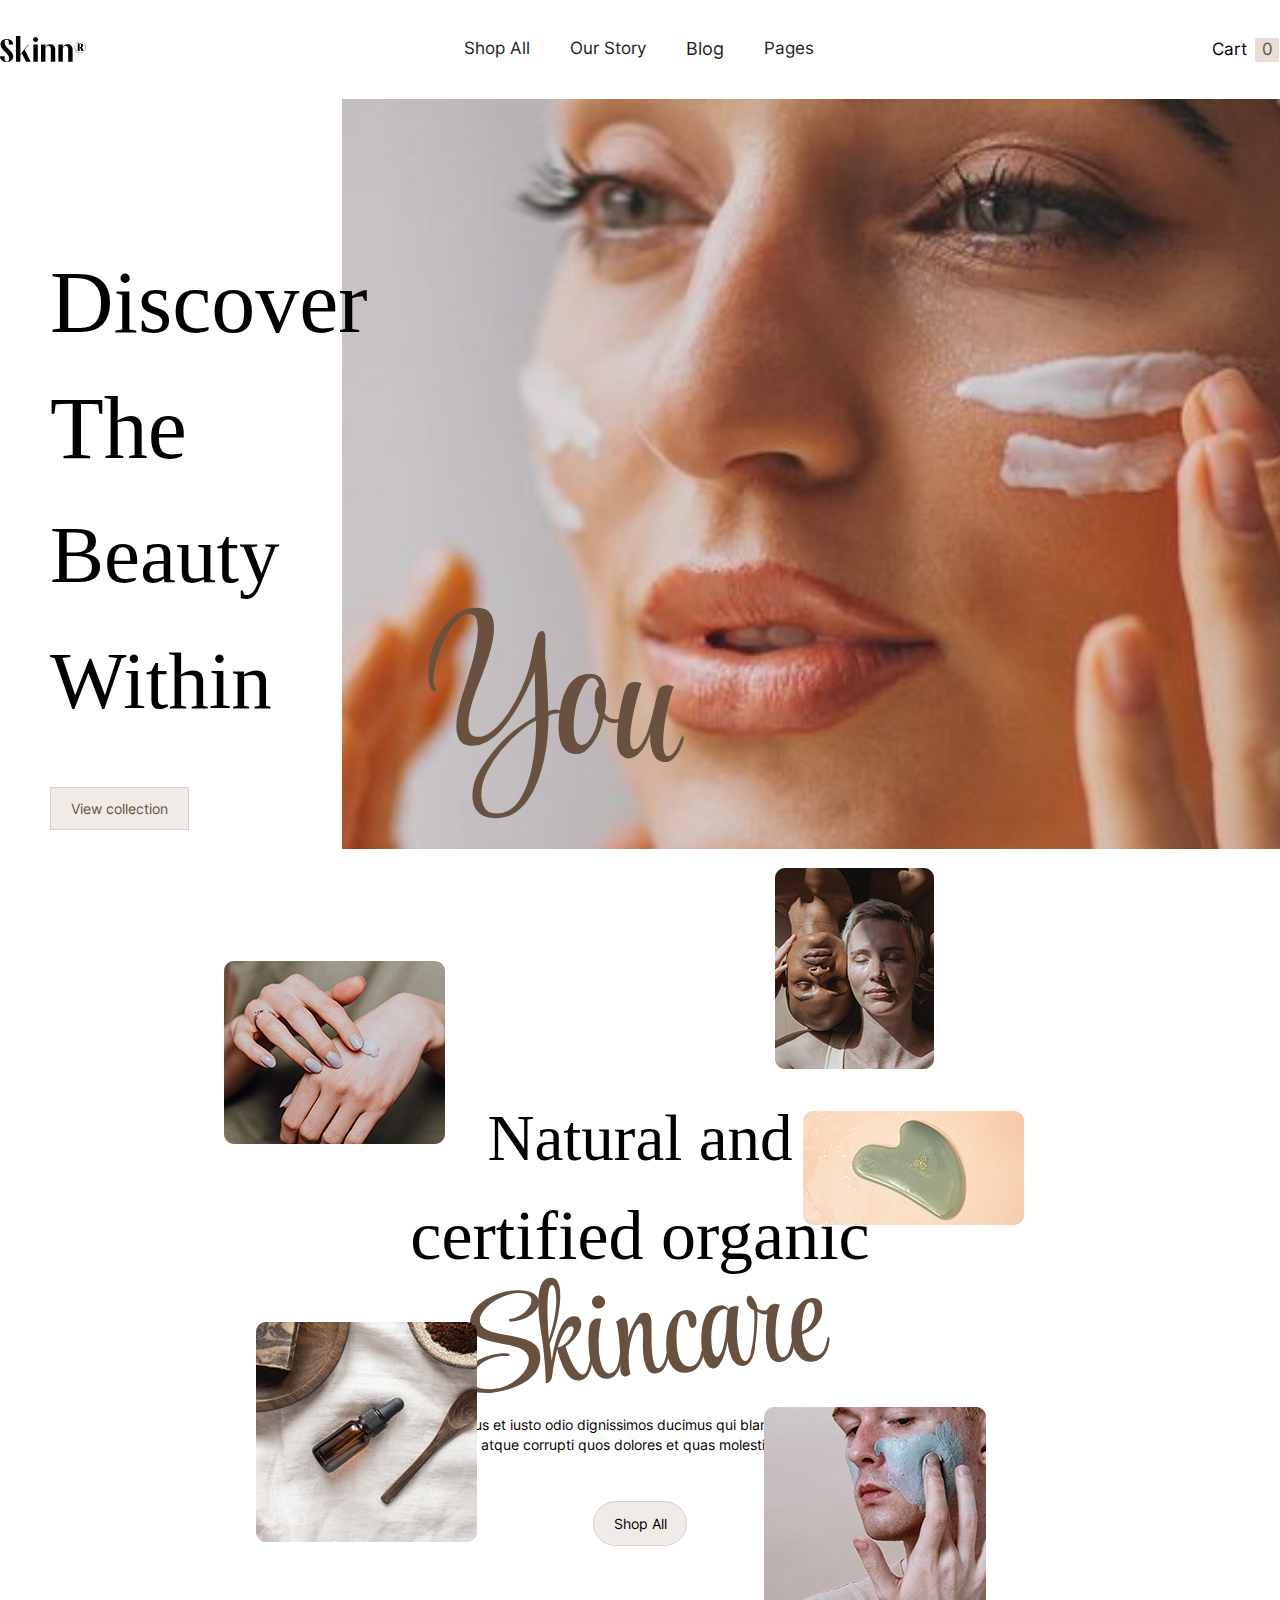
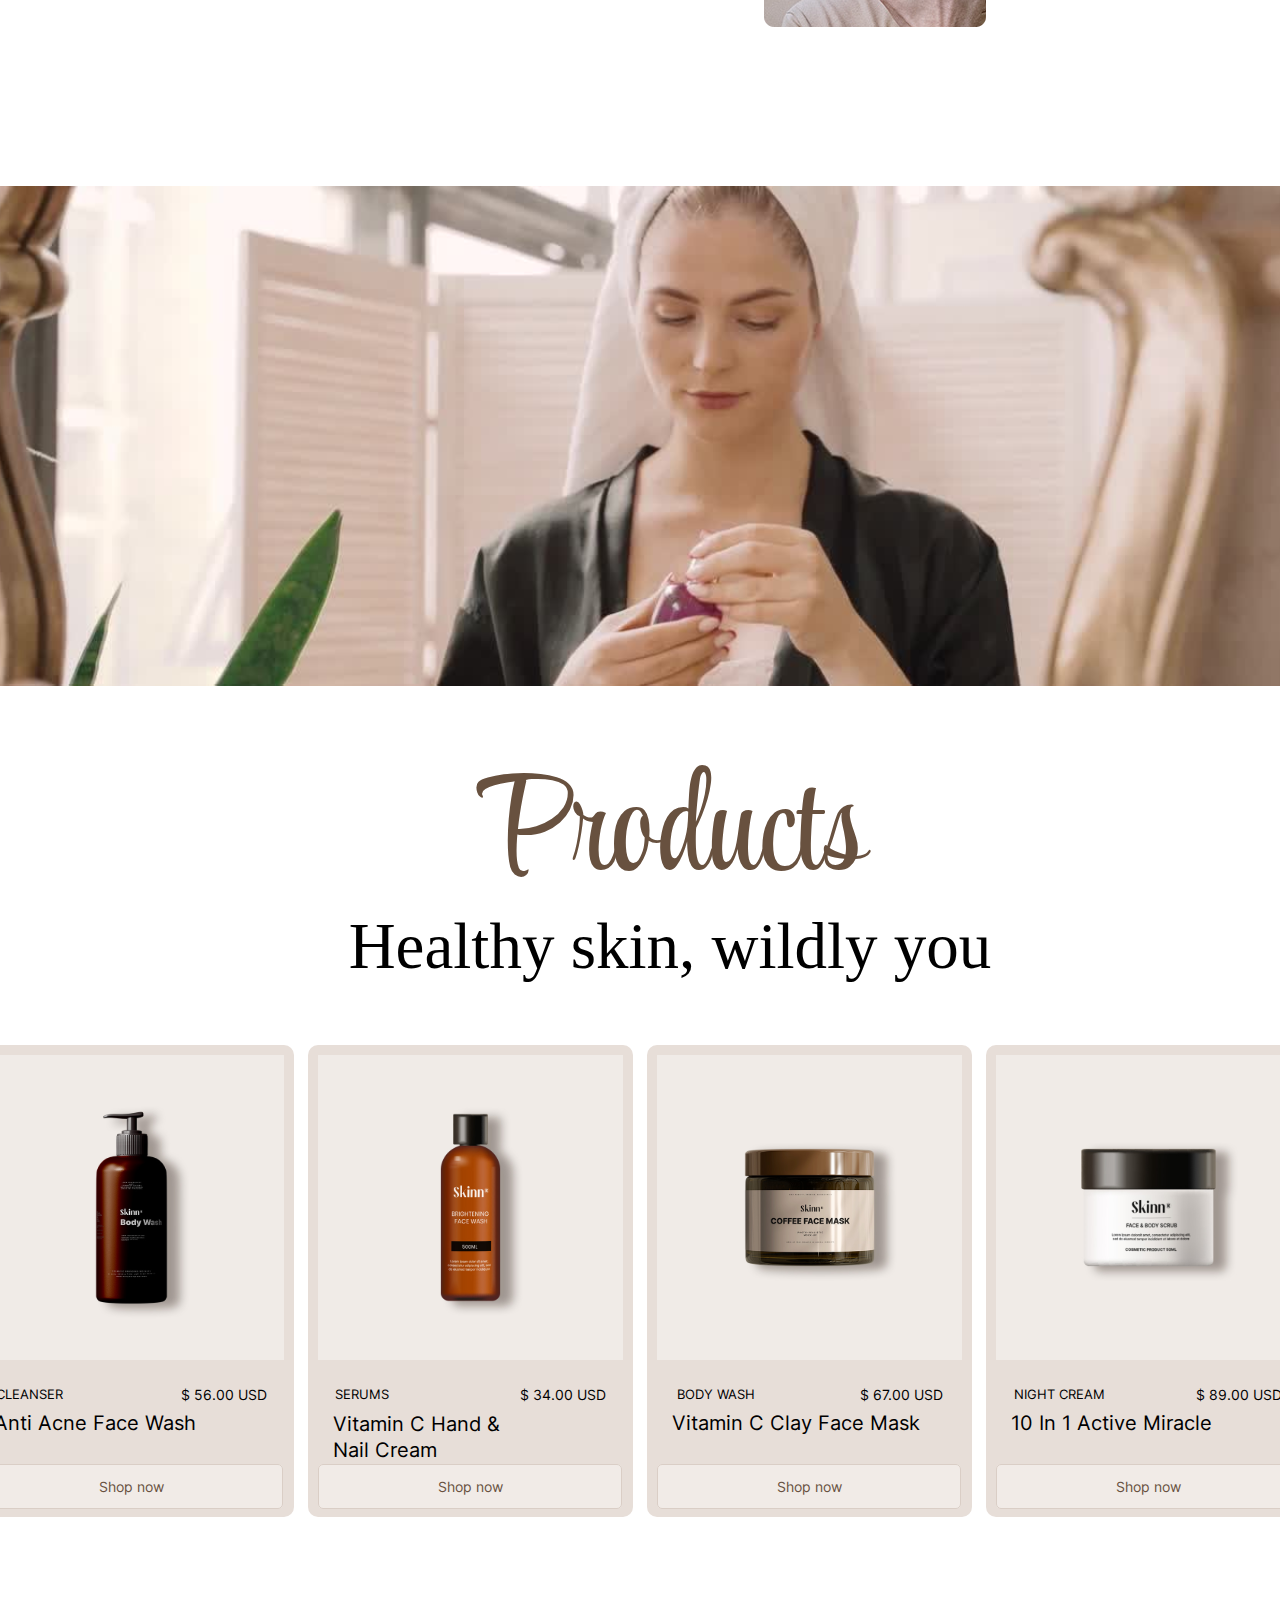
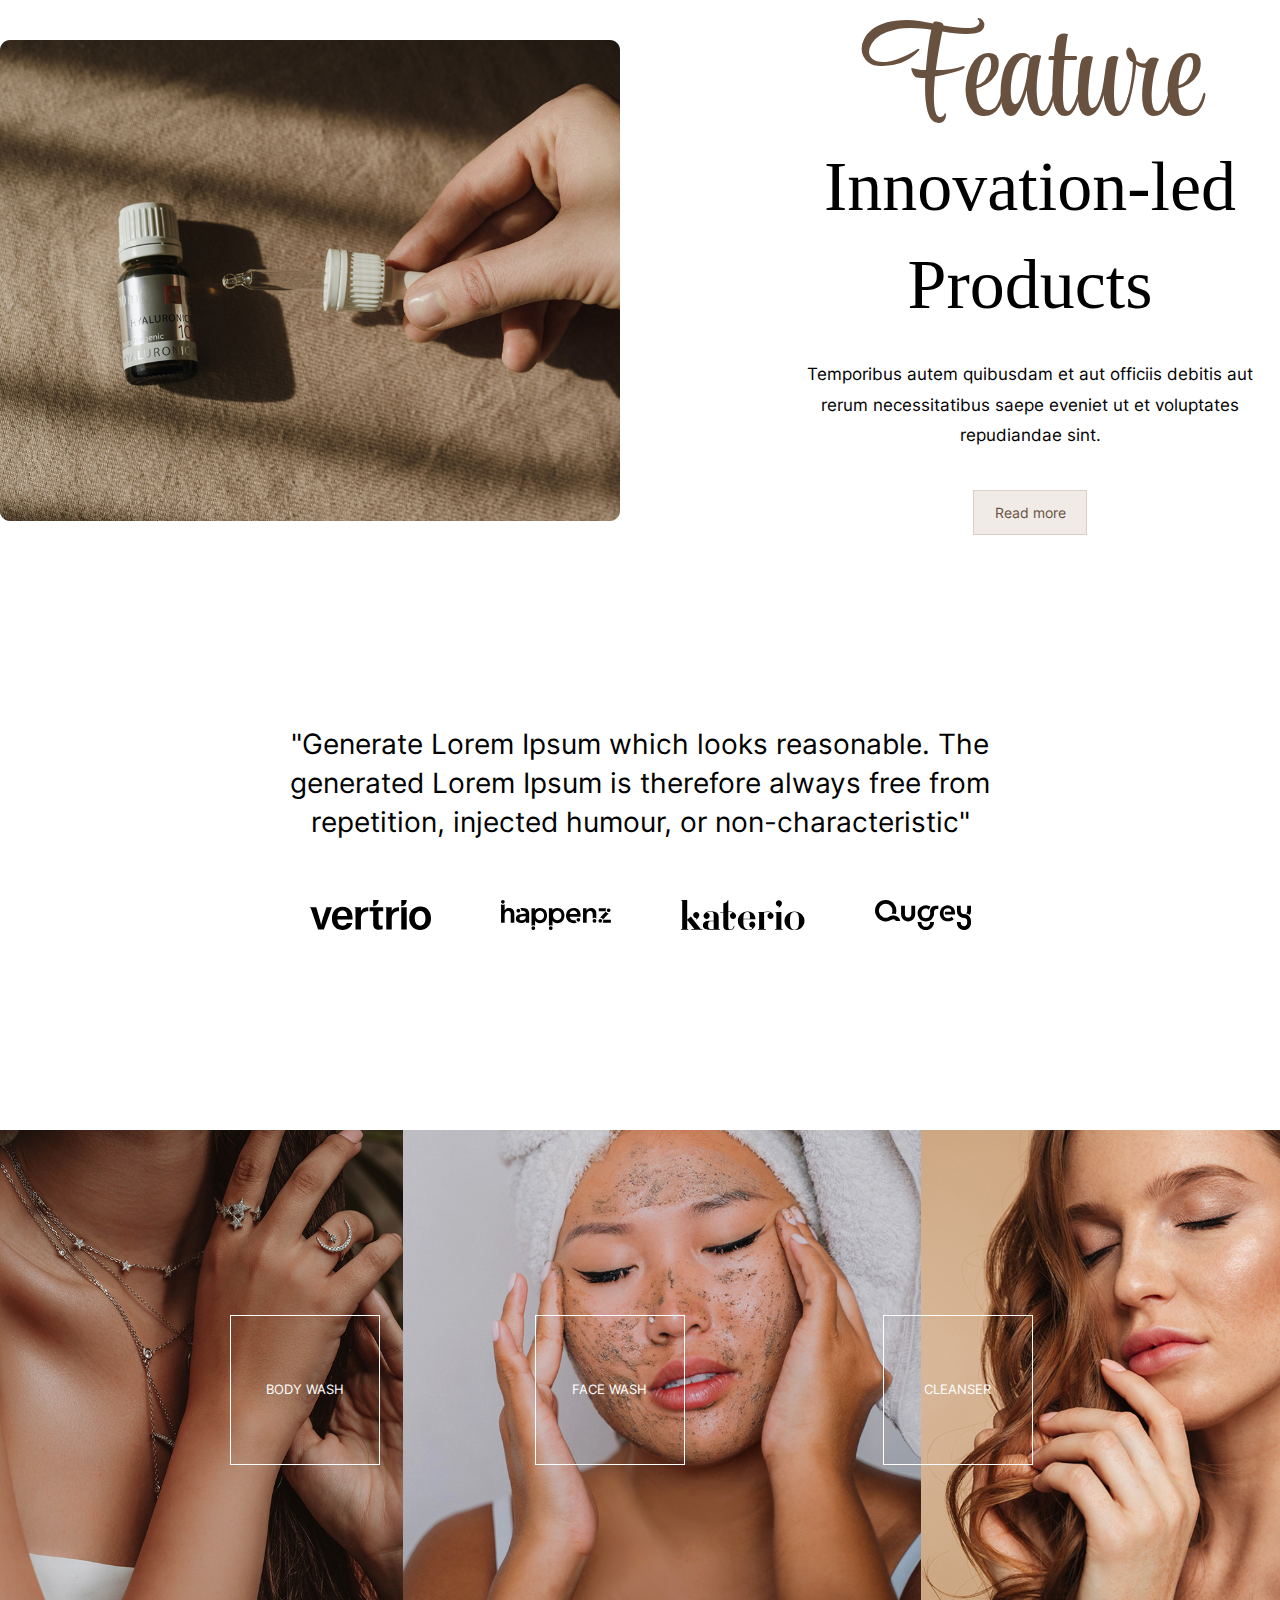
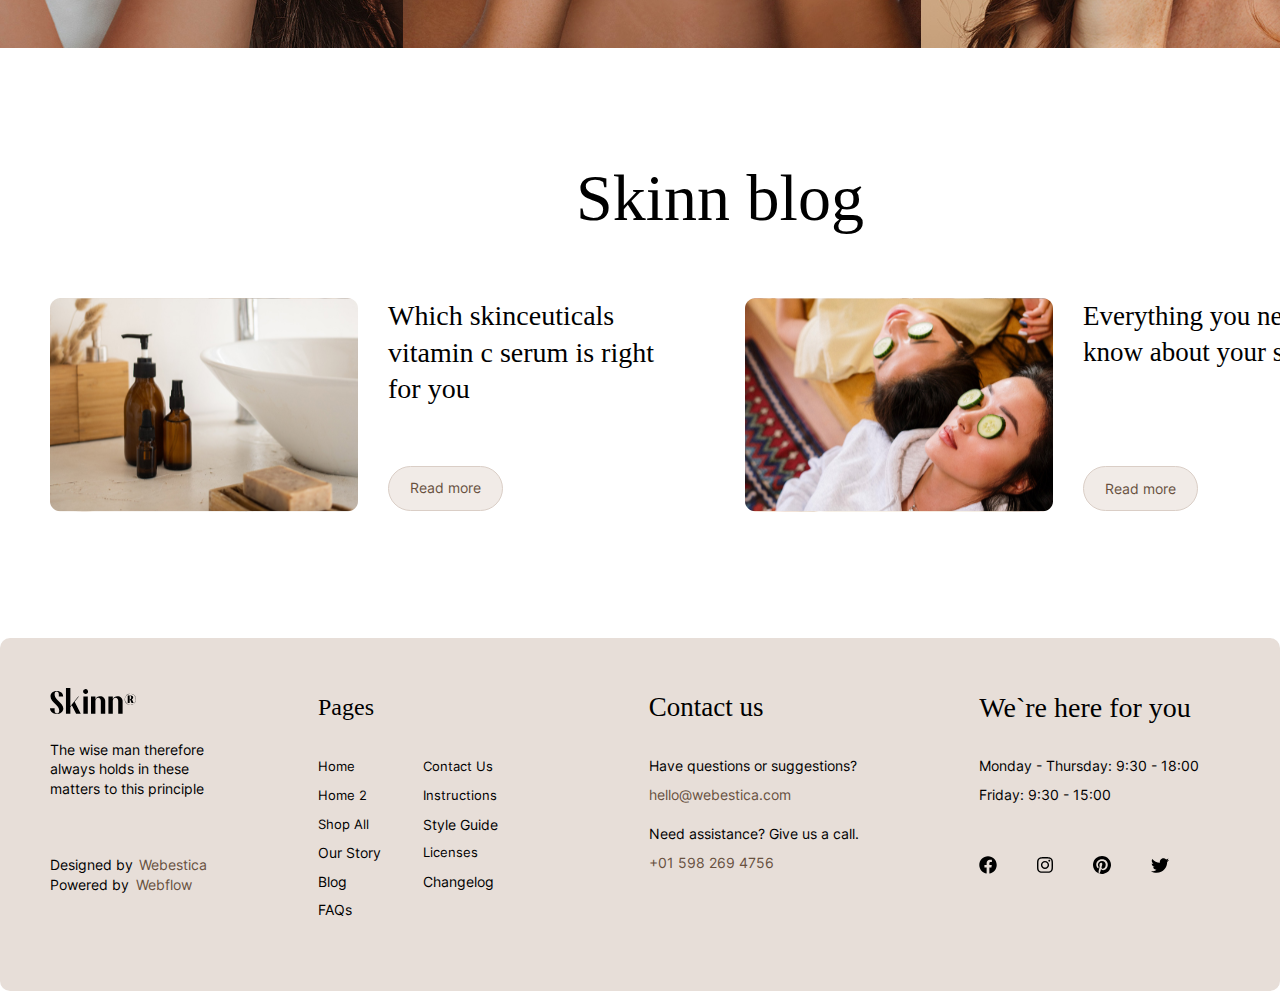
==== commit ed4b0d13: "some fixes" ====
--- a/index.html
+++ b/index.html
@@ -37,7 +37,7 @@
                     <div>
                         <p class="discover">Discover The</p>
                         <p class="beauty">Beauty Within</p>
-                        <p class="you">You</p>
+                        <p class="you color-primary">You</p>
                     </div>
                     <a href="#" class="first-button color-primary">View collection</a>
                 </div>
@@ -48,7 +48,7 @@
                 <div class="shopall">
                     <p class="natural">Natural and</p>
                     <p class="organic">certified organic</p>
-                    <p class="skincare">Skincare</p>
+                    <p class="skincare color-primary">Skincare</p>
                     <p class="second-text">At vero eos et accusamus et iusto odio dignissimos ducimus qui blanditiis
                         praesentium voluptatum deleniti atque corrupti quos dolores et quas molestias excepturi.</p>
                     <a href="#" class="second-button">Shop All</a>
@@ -56,6 +56,8 @@
                 <img src="./images/second-section/image1.svg" alt="image1" class="image1">
                 <img src="./images/second-section/image2.svg" alt="image2" class="image2">
                 <img src="./images/second-section/image3.svg" alt="image3" class="image3">
+                <img src="./images/second-section/image4.svg" alt="image4" class="image4">
+                <img src="./images/second-section/image5.svg" alt="image5" class="image5">
             </div>
         </section>
         <section class="center-section">
@@ -66,7 +68,7 @@
         <section class="card-section">
             <div class="container">
                 <div class="card-text">
-                    <p class="product">Products</p>
+                    <p class="product color-primary">Products</p>
                     <p class="healthy">Healthy skin, wildly you</p>
                 </div>
                 <div class="cards">
@@ -194,14 +196,10 @@
                     <img src="./images/logo.svg" alt="logo" class="footer-logo">
                     <p class="skinn-text">The wise man therefore always holds in these matters to this principle</p>
                     <div class="web">
-                        <div>
-                            <p class="px14text">Designed by</p>
-                            <p class="px14text">Powered by</p>
-                        </div>
-                        <div>
-                            <p class="px14textb">Webestica</p>
-                            <p class="px14textb">Webflow</p>
-                        </div>
+                        <p class="px14text designedby">Designed by</p>
+                        <p class="px14textb">Webestica</p>
+                        <p class="px14text poweredby">Powered by</p>
+                        <p class="px14textb">Webflow</p>
                     </div>
                 </div>
                 <div class="footer-pages">
@@ -236,7 +234,7 @@
                     </div>
                 </div>
                 <div class="dates">
-                    <p class="dates-text">We’re here for you</p>
+                    <p class="dates-text">We`re here for you</p>
                     <p class="px14text mon-thur">Monday - Thursday: 9:30 - 18:00</p>
                     <p class="px14text">Friday: 9:30 - 15:00</p>
                     <div class="social-media">
--- a/css/style.css
+++ b/css/style.css
@@ -42,6 +42,11 @@
   color: var(--text-color);
   text-decoration: none;
 }
+
+.float-right {
+  float: right;
+}
+
 /* ------------------ HEADER --------------------------------------------------------------------------------------- */
 
 .header {
@@ -63,7 +68,6 @@
   padding: 19px 40px 20px 20px;
   align-items: flex-start;
   gap: 40px;
-  flex-shrink: 0;
   color: #222;
 }
 
@@ -91,7 +95,6 @@
 
 .header-blog {
   color: #222;
-  font-family: Inter;
   font-size: 18px;
   font-weight: 400;
   line-height: 19.6px;
@@ -99,16 +102,11 @@
 
 .nav-color {
   color: #222;
-  font-family: Inter;
   font-size: 17px;
   font-weight: 400;
   line-height: 19.6px;
 }
 
-.float-right {
-  float: right;
-}
-
 /* ------------------ FIRST-SECTION --------------------------------------------------------------------------------------- */
 
 .first-section {
@@ -117,7 +115,6 @@
 }
 
 .discover {
-  color: #000;
   font-family: STSong;
   font-size: 88px;
   font-weight: 300;
@@ -125,7 +122,6 @@
 }
 
 .beauty {
-  color: #000;
   font-family: STSong;
   font-size: 81px;
   font-weight: 300;
@@ -134,11 +130,9 @@
 }
 
 .you {
-  color: #68513f;
   text-align: right;
   font-family: Style Script;
   font-size: 175px;
-  font-weight: 400;
   line-height: 182px;
   position: absolute;
   transform: rotate(5.539deg);
@@ -147,10 +141,7 @@
 }
 
 .first-button {
-  color: #68513f;
-  font-size: 14px;
-  font-weight: 400;
-  line-height: 19.6px;
+  font-size: 14px;
   border: 1px solid #dacec6;
   background: #f1ebe7;
   display: inline-block;
@@ -196,24 +187,18 @@
 }
 
 .skincare {
-  color: #68513f;
   text-align: center;
   font-family: Style Script;
   font-size: 137px;
-  font-weight: 400;
   line-height: 112px;
   transform: rotate(-5.079deg);
   margin-bottom: 18px;
 }
 
 .second-text {
-  color: #000;
   text-align: center;
   font-family: Inter;
   font-size: 14px;
-  font-style: normal;
-  font-weight: 400;
-  line-height: 19.6px;
   width: 649px;
   margin-bottom: 47px;
 }
@@ -242,9 +227,21 @@
 }
 
 .image3 {
-  position: absolute;
-  left: 20%;
-  bottom: 26%;
+  right: 27%;
+  top: 2%;
+  position: absolute;
+}
+
+.image4 {
+  position: absolute;
+  right: 20%;
+  top: 28%;
+}
+
+.image5 {
+  position: absolute;
+  right: 23%;
+  bottom: 17%;
 }
 
 /* ------------------ CARDS-SECTION --------------------------------------------------------------------------------------- */
@@ -267,16 +264,13 @@
 
 .product {
   margin-top: 90px;
-  color: #68513f;
   text-align: center;
   font-family: Style Script;
   font-size: 137px;
-  font-weight: 400;
   line-height: 112px;
 }
 
 .healthy {
-  color: var(--text-color);
   text-align: center;
   font-family: STSong;
   font-size: 65px;
@@ -304,46 +298,29 @@
 }
 
 .name {
-  color: #000;
-  font-family: Inter;
   font-size: 20px;
-  font-style: normal;
-  font-weight: 400;
   line-height: 26px;
 }
 
 .name1 {
-  font-family: Inter;
   font-size: 20px;
-  font-weight: 400;
   line-height: 26px;
   width: 205px;
 }
 
 .type {
-  color: #000;
-  font-family: Inter;
   font-size: 13px;
-  font-style: normal;
-  font-weight: 400;
-  line-height: 19.6px;
   text-transform: uppercase;
 }
 
 .price {
-  color: #000;
-  font-family: Inter;
-  font-size: 14px;
-  font-style: normal;
-  font-weight: 400;
+  font-size: 14px;
   line-height: 19.5px;
 }
 
 .card-button {
   text-align: center;
-  font-family: Inter;
-  font-size: 14px;
-  line-height: 19.6px;
+  font-size: 14px;
   border-radius: 5px;
   border: 1px solid #dacec6;
   background-color: #f1ebe7;
@@ -469,7 +446,6 @@
 
 .feature-text {
   text-align: center;
-  font-family: Inter;
   font-size: 17px;
   line-height: 30.6px;
   margin-bottom: 39px;
@@ -477,11 +453,8 @@
 }
 
 .read-more {
-  color: #68513f;
-  text-align: center;
-  font-family: Inter;
-  font-size: 14px;
-  line-height: 19.6px;
+  text-align: center;
+  font-size: 14px;
   border: 1px solid #dacec6;
   background: #f1ebe7;
   display: inline-flex;
@@ -514,12 +487,9 @@
 }
 
 .brand-text {
-  color: #000;
   text-align: center;
   font-family: Inter;
   font-size: 28px;
-  font-style: normal;
-  font-weight: 400;
   line-height: 39.2px;
   width: 832px;
   margin-bottom: 56px;
@@ -540,7 +510,6 @@
 
 .bg-text1 {
   color: #fff;
-  font-family: Inter;
   font-size: 13px;
   text-transform: uppercase;
   position: absolute;
@@ -556,7 +525,6 @@
 
 .bg-text2 {
   color: #fff;
-  font-family: Inter;
   font-size: 13px;
   line-height: 19.6px;
   text-transform: uppercase;
@@ -573,7 +541,6 @@
 
 .bg-text3 {
   color: #fff;
-  font-family: Inter;
   font-size: 13px;
   line-height: 19.6px;
   text-transform: uppercase;
@@ -618,7 +585,6 @@
   justify-content: center;
   align-items: flex-start;
   gap: 29.5px;
-  flex-shrink: 0;
 }
 
 .row {
@@ -639,7 +605,6 @@
   justify-content: center;
   align-items: flex-start;
   gap: 58px;
-  flex-shrink: 0;
 }
 
 .blog2 {
@@ -651,11 +616,9 @@
   justify-content: center;
   align-items: flex-start;
   gap: 95px;
-  flex-shrink: 0;
 }
 
 .blog-text1 {
-  color: #000;
   font-family: STSong;
   font-size: 28px;
   font-weight: 300;
@@ -663,7 +626,6 @@
 }
 
 .blog-text2 {
-  color: #000;
   font-family: STSong;
   font-size: 27px;
   font-weight: 300;
@@ -671,7 +633,6 @@
 }
 
 .blog-button {
-  font-family: Inter;
   font-size: 14px;
   border-radius: 166px;
   border: 1px solid #dacec6;
@@ -688,29 +649,17 @@
 
 .px13text {
   color: #000;
-  font-family: Inter;
   font-size: 13px;
-  font-style: normal;
-  font-weight: 400;
-  line-height: 19.6px;
 }
 
 .px14text {
   color: #000;
-  font-family: Inter;
-  font-size: 14px;
-  font-style: normal;
-  font-weight: 400;
-  line-height: 19.6px;
+  font-size: 14px;
 }
 
 .px14textb {
   color: var(--primary-color);
-  font-family: Inter;
-  font-size: 14px;
-  font-style: normal;
-  font-weight: 400;
-  line-height: 19.6px;
+  font-size: 14px;
 }
 
 .indent {
@@ -728,7 +677,6 @@
 
 .web {
   display: inline-flex;
-  justify-content: space-evenly;
   flex-wrap: wrap;
 }
 
@@ -741,6 +689,14 @@
   font-size: 14px;
 }
 
+.designedby {
+  width: 89px;
+}
+
+.poweredby {
+  width: 86px;
+}
+
 /*------------------- FOOTER-PAGES ---------------------------------------*/
 
 .column1 {
@@ -768,7 +724,6 @@
 }
 
 .head-pages {
-  color: #000;
   font-family: STSong;
   font-size: 24px;
   font-style: normal;
@@ -799,7 +754,6 @@
   justify-content: center;
   align-items: flex-start;
   gap: 9px;
-  flex-shrink: 0;
 }
 
 .email {
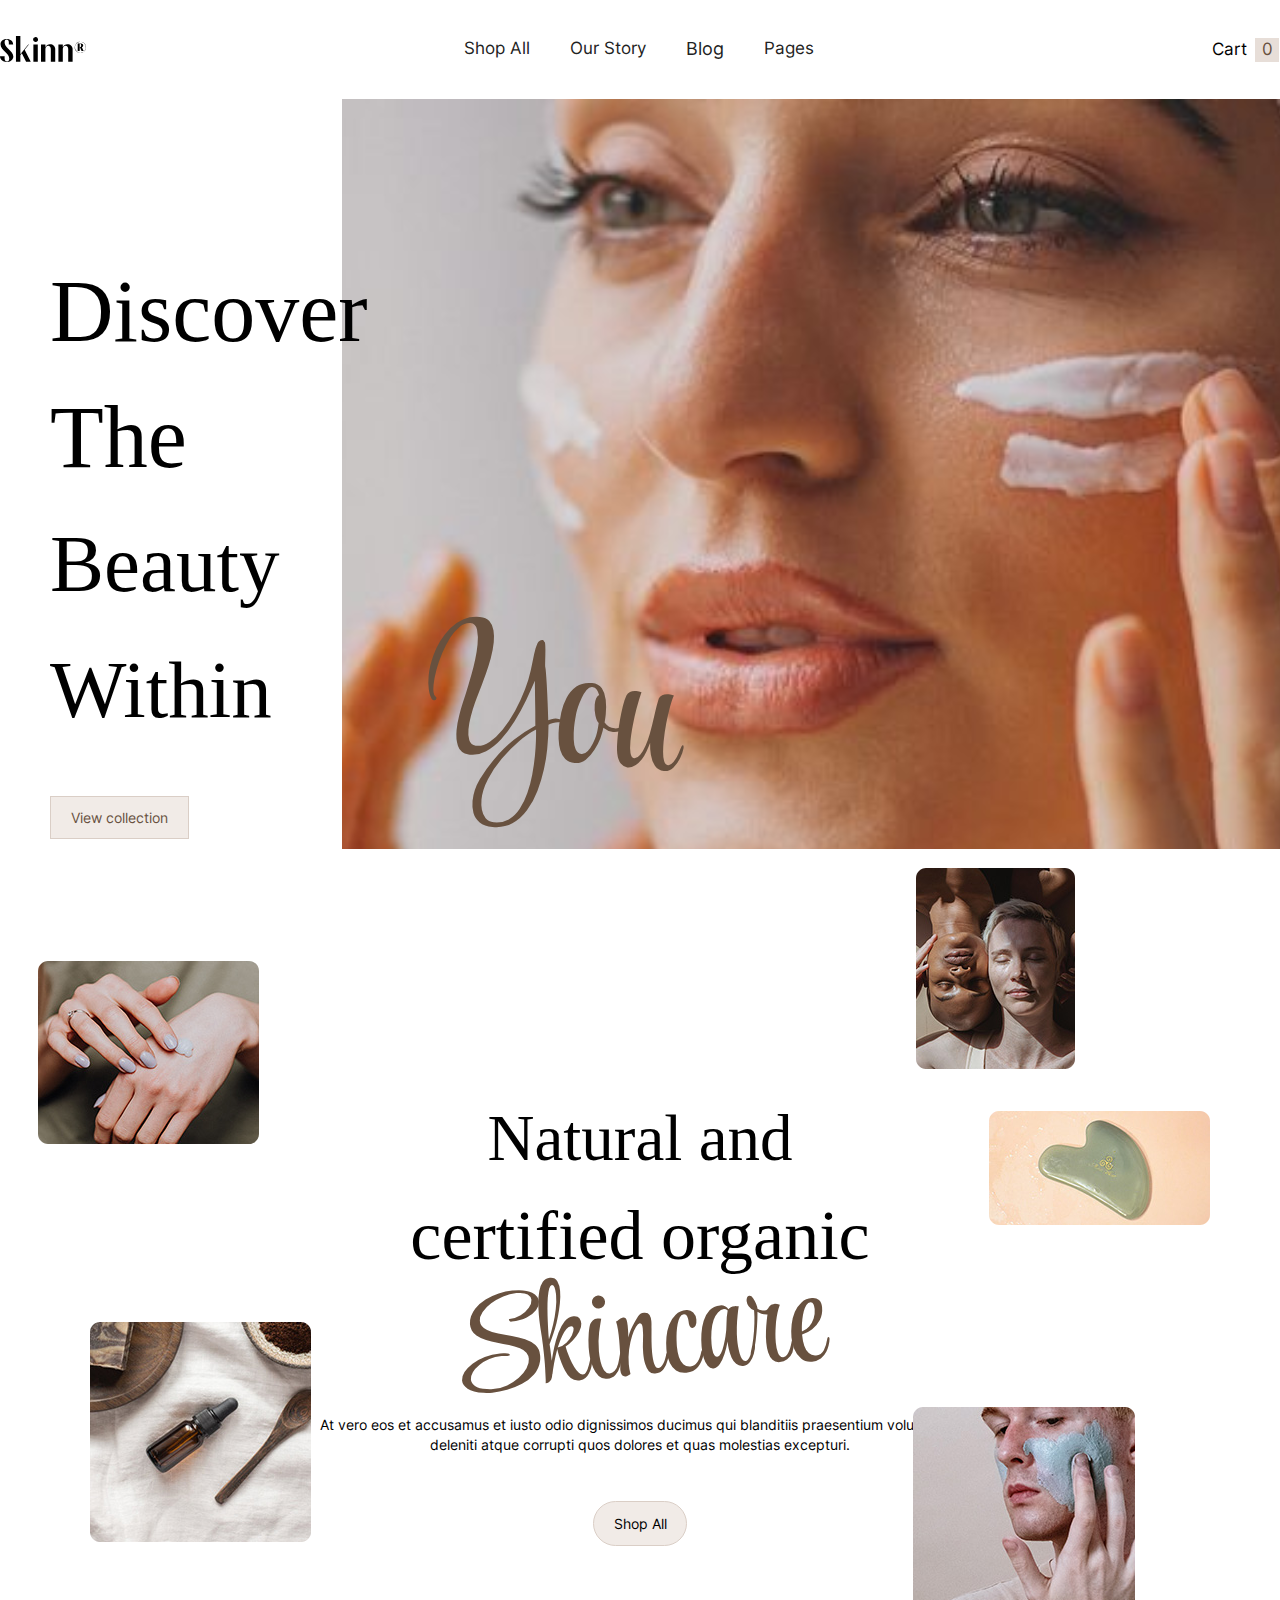
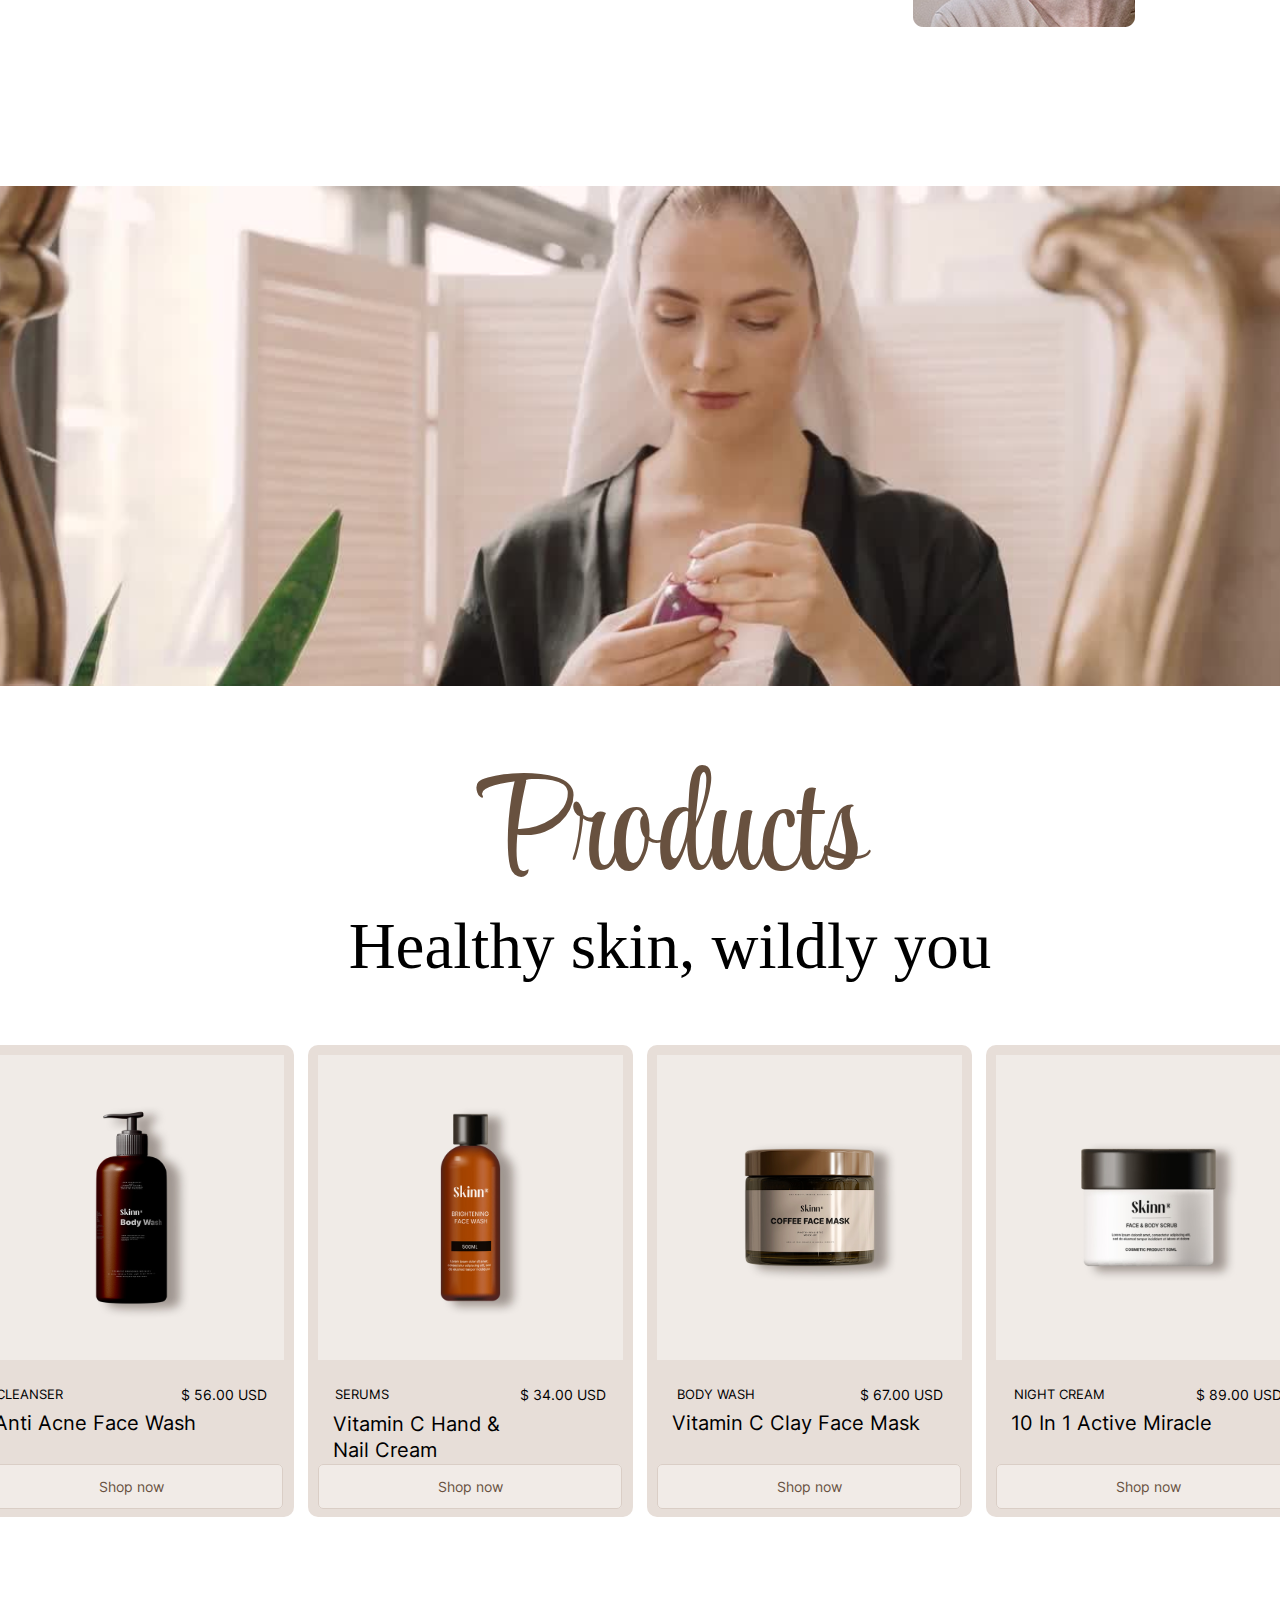
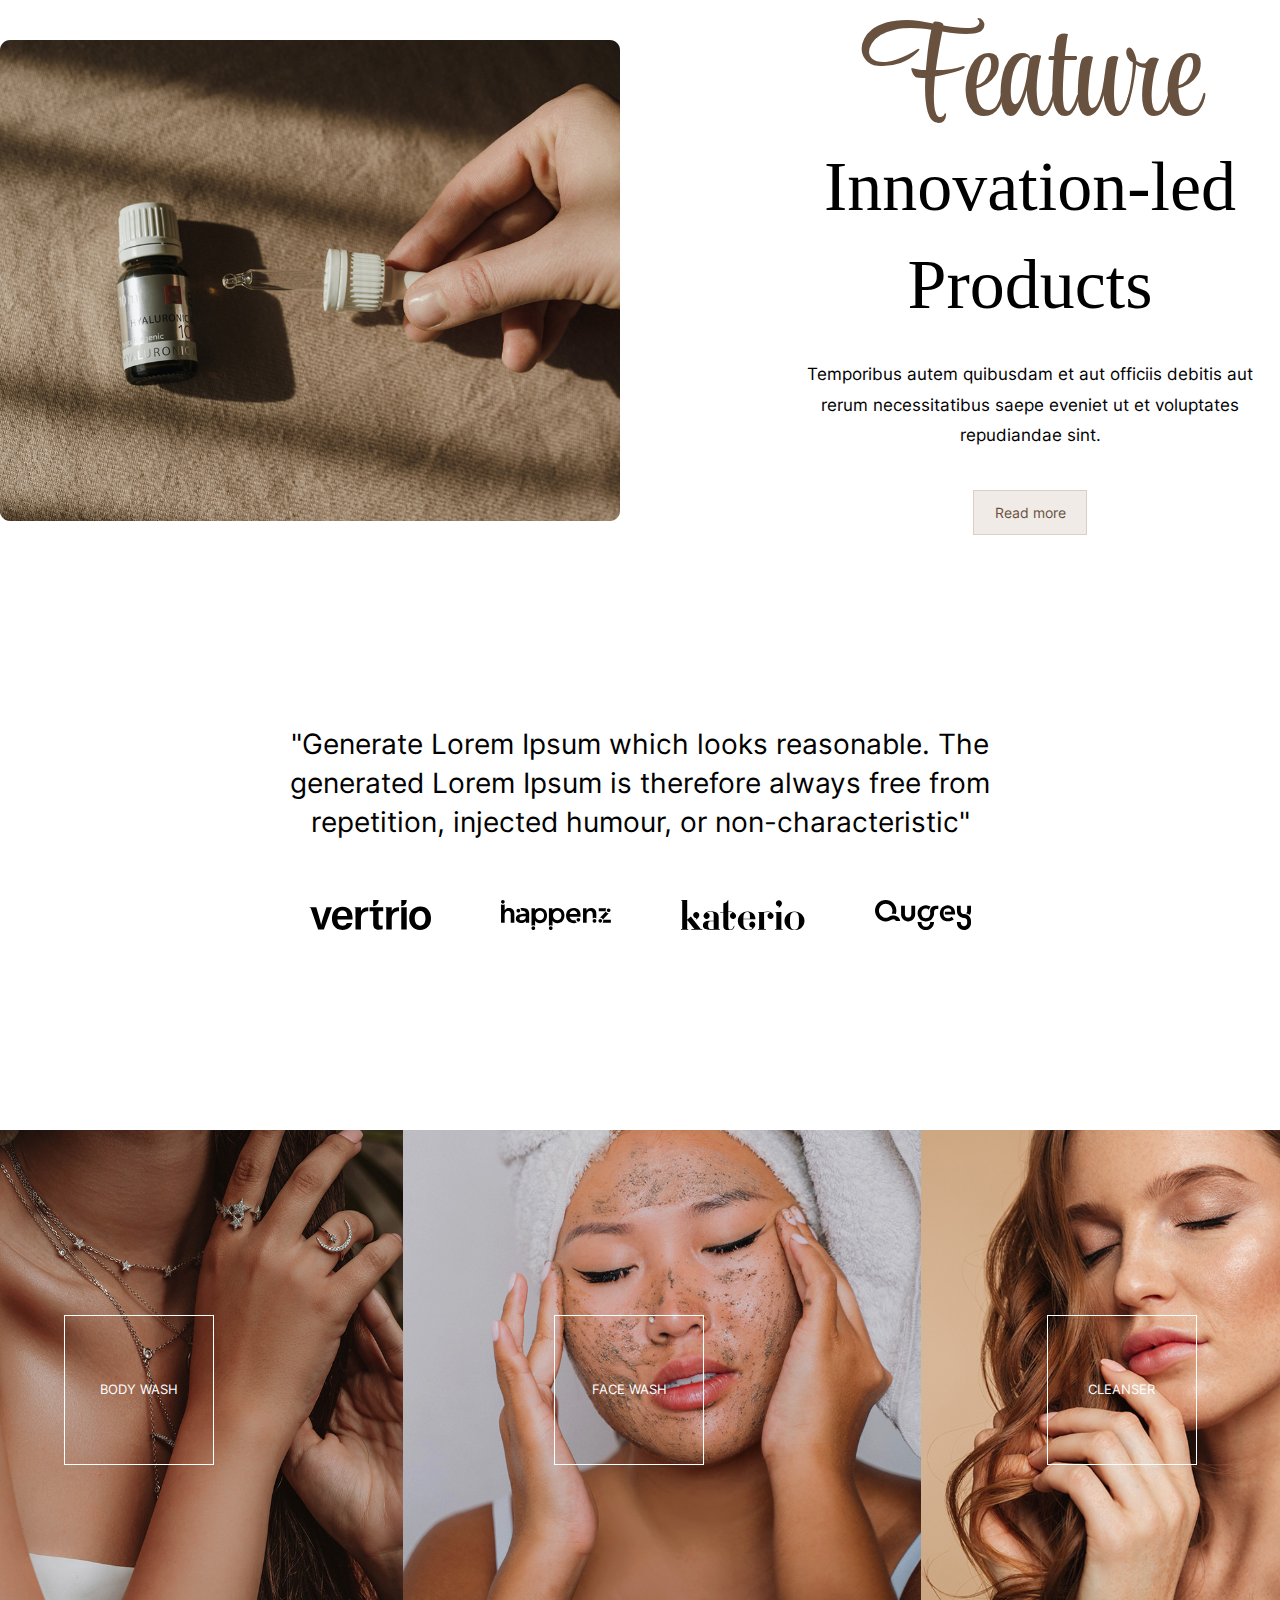
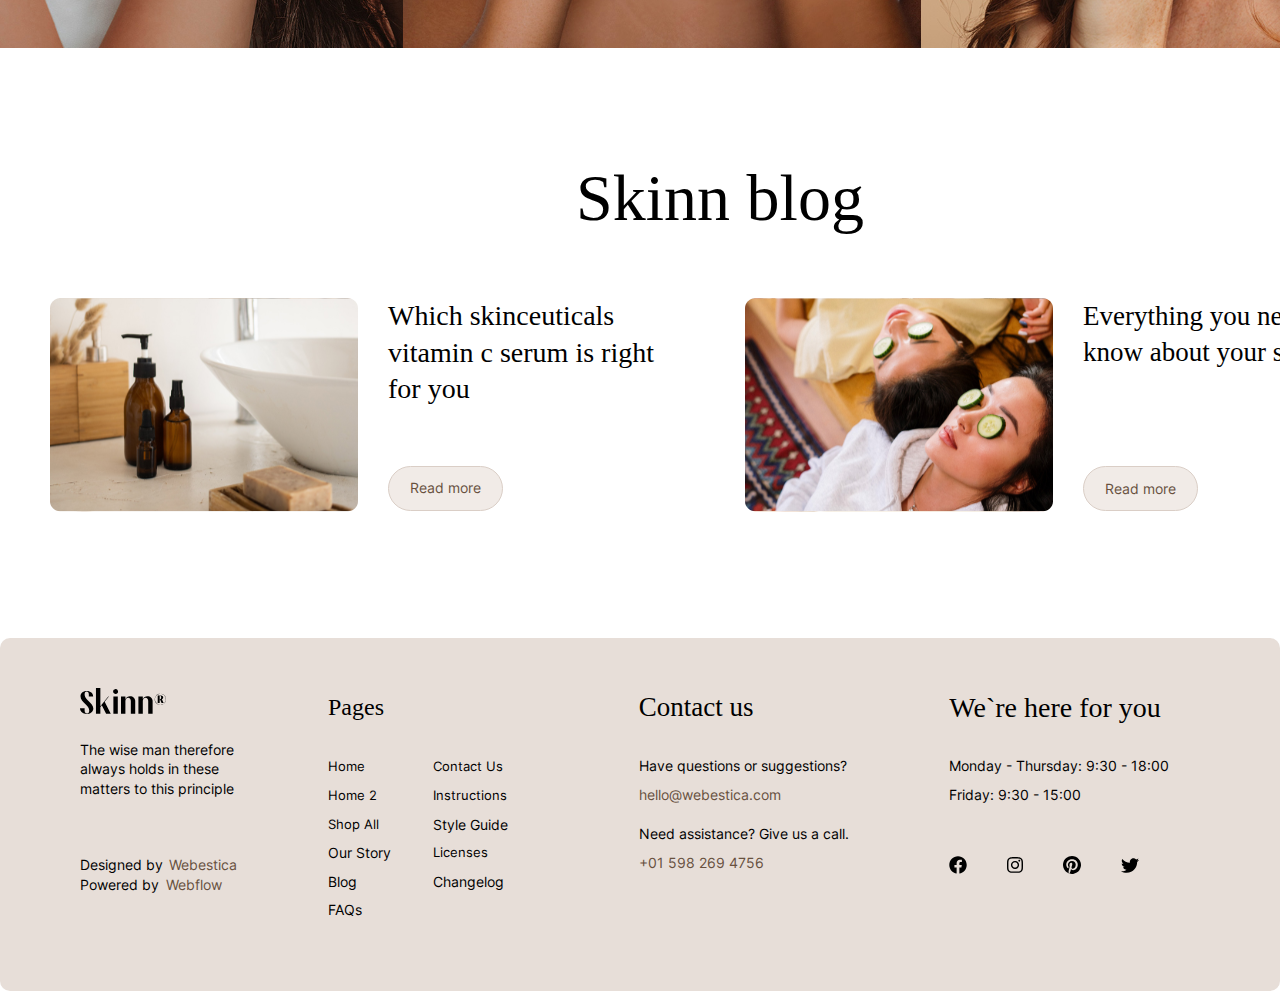
==== commit 39401443: "finish" ====
--- a/index.html
+++ b/index.html
@@ -191,57 +191,59 @@
     </main>
     <footer class="footer">
         <div class="container">
-            <div class="indent">
-                <div class="skinn">
-                    <img src="./images/logo.svg" alt="logo" class="footer-logo">
-                    <p class="skinn-text">The wise man therefore always holds in these matters to this principle</p>
-                    <div class="web">
-                        <p class="px14text designedby">Designed by</p>
-                        <p class="px14textb">Webestica</p>
-                        <p class="px14text poweredby">Powered by</p>
-                        <p class="px14textb">Webflow</p>
-                    </div>
-                </div>
-                <div class="footer-pages">
-                    <p class="head-pages">Pages</p>
-                    <div class="main-column">
-                        <div class="column1">
-                            <a href="#" class="px13text">Home</a>
-                            <a href="#" class="px13text">Home 2</a>
-                            <a href="#" class="px13text">Shop All</a>
-                            <a href="#" class="px14text">Our Story</a>
-                            <a href="#" class="px14text">Blog</a>
-                            <a href="#" class="px14text">FAQs</a>
-                        </div>
-                        <div class="column2">
-                            <a href="#" class="px13text">Contact Us</a>
-                            <a href="#" class="px13text">Instructions</a>
-                            <a href="#" class="px14text">Style Guide</a>
-                            <a href="#" class="px13text">Licenses</a>
-                            <a href="#" class="px14text">Changelog</a>
-                        </div>
-                    </div>
-                </div>
-                <div class="contact">
-                    <p class="contactus">Contact us</p>
-                    <div class="contact-row">
-                        <p class="px14text">Have questions or suggestions?</p>
-                        <a href="mailto:hello@webestica.com" class="px14textb email">hello@webestica.com</a>
-                    </div>
-                    <div class="contact-row">
-                        <p class="px14text">Need assistance? Give us a call.</p>
-                        <a href="tel:+01 598 269 4756" class="px14textb">+01 598 269 4756</a>
-                    </div>
-                </div>
-                <div class="dates">
-                    <p class="dates-text">We`re here for you</p>
-                    <p class="px14text mon-thur">Monday - Thursday: 9:30 - 18:00</p>
-                    <p class="px14text">Friday: 9:30 - 15:00</p>
-                    <div class="social-media">
-                        <a href="facebook.com"><img src="./images/social media/facebook.svg" alt="facebook"></a>
-                        <a href="instagram.com"><img src="./images/social media/instagram.svg" alt="instagram"></a>
-                        <a href="pinterest.com"><img src="./images/social media/pinterest.svg" alt="pinterest"></a>
-                        <a href="twitter.com"><img src="./images/social media/twitter.svg" alt="twitter"></a>
+            <div class="fill">
+                <div class="indent">
+                    <div class="skinn">
+                        <img src="./images/logo.svg" alt="logo" class="footer-logo">
+                        <p class="skinn-text">The wise man therefore always holds in these matters to this principle</p>
+                        <div class="web">
+                            <p class="px14text designedby">Designed by</p>
+                            <p class="px14textb">Webestica</p>
+                            <p class="px14text poweredby">Powered by</p>
+                            <p class="px14textb">Webflow</p>
+                        </div>
+                    </div>
+                    <div class="footer-pages">
+                        <p class="head-pages">Pages</p>
+                        <div class="main-column">
+                            <div class="column1">
+                                <a href="#" class="px13text">Home</a>
+                                <a href="#" class="px13text">Home 2</a>
+                                <a href="#" class="px13text">Shop All</a>
+                                <a href="#" class="px14text">Our Story</a>
+                                <a href="#" class="px14text">Blog</a>
+                                <a href="#" class="px14text">FAQs</a>
+                            </div>
+                            <div class="column2">
+                                <a href="#" class="px13text">Contact Us</a>
+                                <a href="#" class="px13text">Instructions</a>
+                                <a href="#" class="px14text">Style Guide</a>
+                                <a href="#" class="px13text">Licenses</a>
+                                <a href="#" class="px14text">Changelog</a>
+                            </div>
+                        </div>
+                    </div>
+                    <div class="contact">
+                        <p class="contactus">Contact us</p>
+                        <div class="contact-row">
+                            <p class="px14text">Have questions or suggestions?</p>
+                            <a href="mailto:hello@webestica.com" class="px14textb email">hello@webestica.com</a>
+                        </div>
+                        <div class="contact-row">
+                            <p class="px14text">Need assistance? Give us a call.</p>
+                            <a href="tel:+01 598 269 4756" class="px14textb">+01 598 269 4756</a>
+                        </div>
+                    </div>
+                    <div class="dates">
+                        <p class="dates-text">We`re here for you</p>
+                        <p class="px14text mon-thur">Monday - Thursday: 9:30 - 18:00</p>
+                        <p class="px14text">Friday: 9:30 - 15:00</p>
+                        <div class="social-media">
+                            <a href="facebook.com"><img src="./images/social media/facebook.svg" alt="facebook"></a>
+                            <a href="instagram.com"><img src="./images/social media/instagram.svg" alt="instagram"></a>
+                            <a href="pinterest.com"><img src="./images/social media/pinterest.svg" alt="pinterest"></a>
+                            <a href="twitter.com"><img src="./images/social media/twitter.svg" alt="twitter"></a>
+                        </div>
                     </div>
                 </div>
             </div>
--- a/css/style.css
+++ b/css/style.css
@@ -32,6 +32,7 @@
   width: 100%;
   max-width: 1340px;
   margin: auto;
+  position: relative;
 }
 
 .color-primary {
@@ -158,10 +159,6 @@
 }
 
 /* ------------------ SECOND-SECTION --------------------------------------------------------------------------------------- */
-
-.second-section {
-  position: relative;
-}
 
 .shopall {
   display: flex;
@@ -217,30 +214,30 @@
 .image1 {
   position: absolute;
   top: 12%;
-  left: 17.5%;
+  left: 3%;
 }
 
 .image2 {
   position: absolute;
-  left: 20%;
+  left: 7%;
   bottom: 26%;
 }
 
 .image3 {
-  right: 27%;
+  right: 16%;
   top: 2%;
   position: absolute;
 }
 
 .image4 {
   position: absolute;
-  right: 20%;
+  right: 5.5%;
   top: 28%;
 }
 
 .image5 {
   position: absolute;
-  right: 23%;
+  right: 11.3%;
   bottom: 17%;
 }
 
@@ -514,7 +511,7 @@
   text-transform: uppercase;
   position: absolute;
   top: 35%;
-  left: 18%;
+  left: 5%;
   border: 1px solid #fff;
   width: 150px;
   height: 150px;
@@ -530,7 +527,7 @@
   text-transform: uppercase;
   position: absolute;
   top: 35%;
-  right: 46.5%;
+  right: 45%;
   border: 1px solid #fff;
   width: 150px;
   height: 150px;
@@ -546,7 +543,7 @@
   text-transform: uppercase;
   position: absolute;
   top: 35%;
-  right: 19.3%;
+  right: 6.5%;
   border: 1px solid #fff;
   width: 150px;
   height: 150px;
@@ -642,7 +639,7 @@
 
 /* ------------------ FOOTER --------------------------------------------------------------------------------------- */
 
-.footer {
+.fill {
   border-radius: 10px;
   background: #e7ded8;
 }
@@ -664,7 +661,7 @@
 
 .indent {
   display: flex;
-  justify-content: space-between;
+  justify-content: space-around;
   padding: 50px 50px 50px 50px;
 }
 
